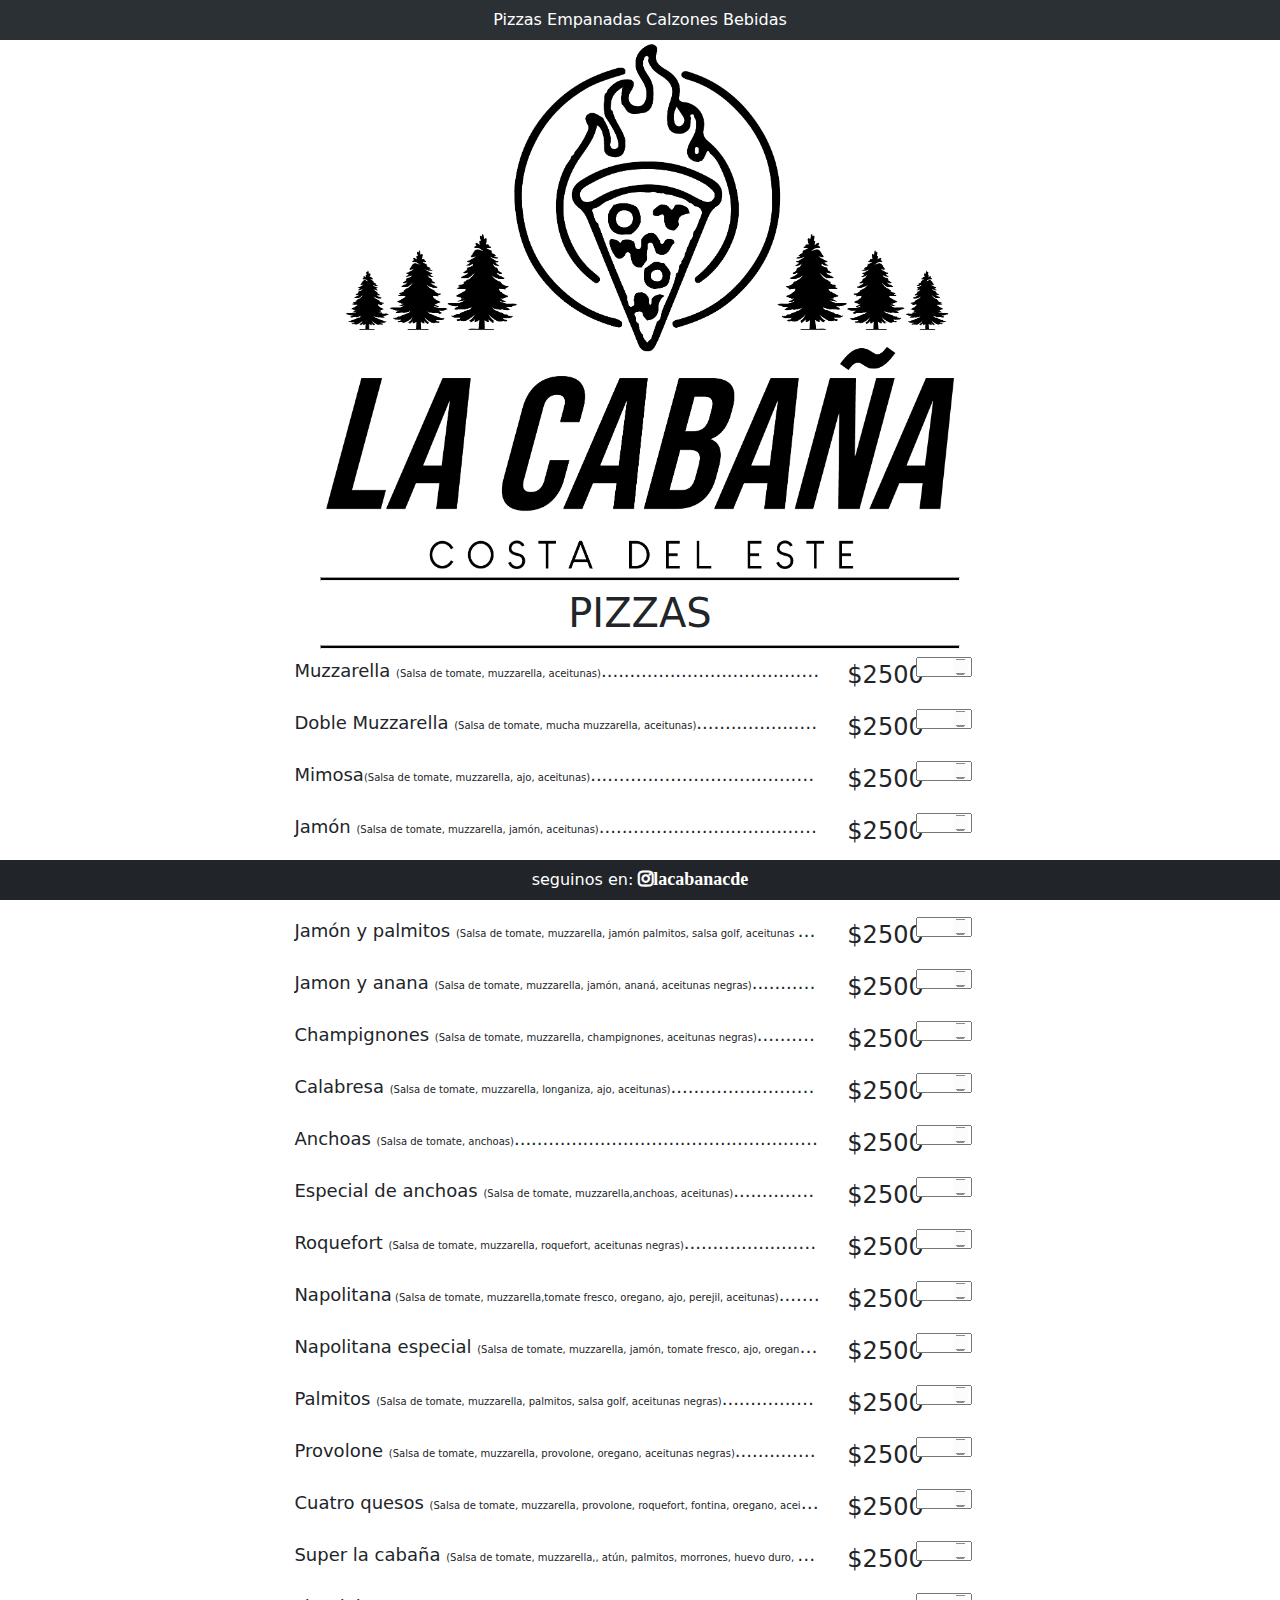
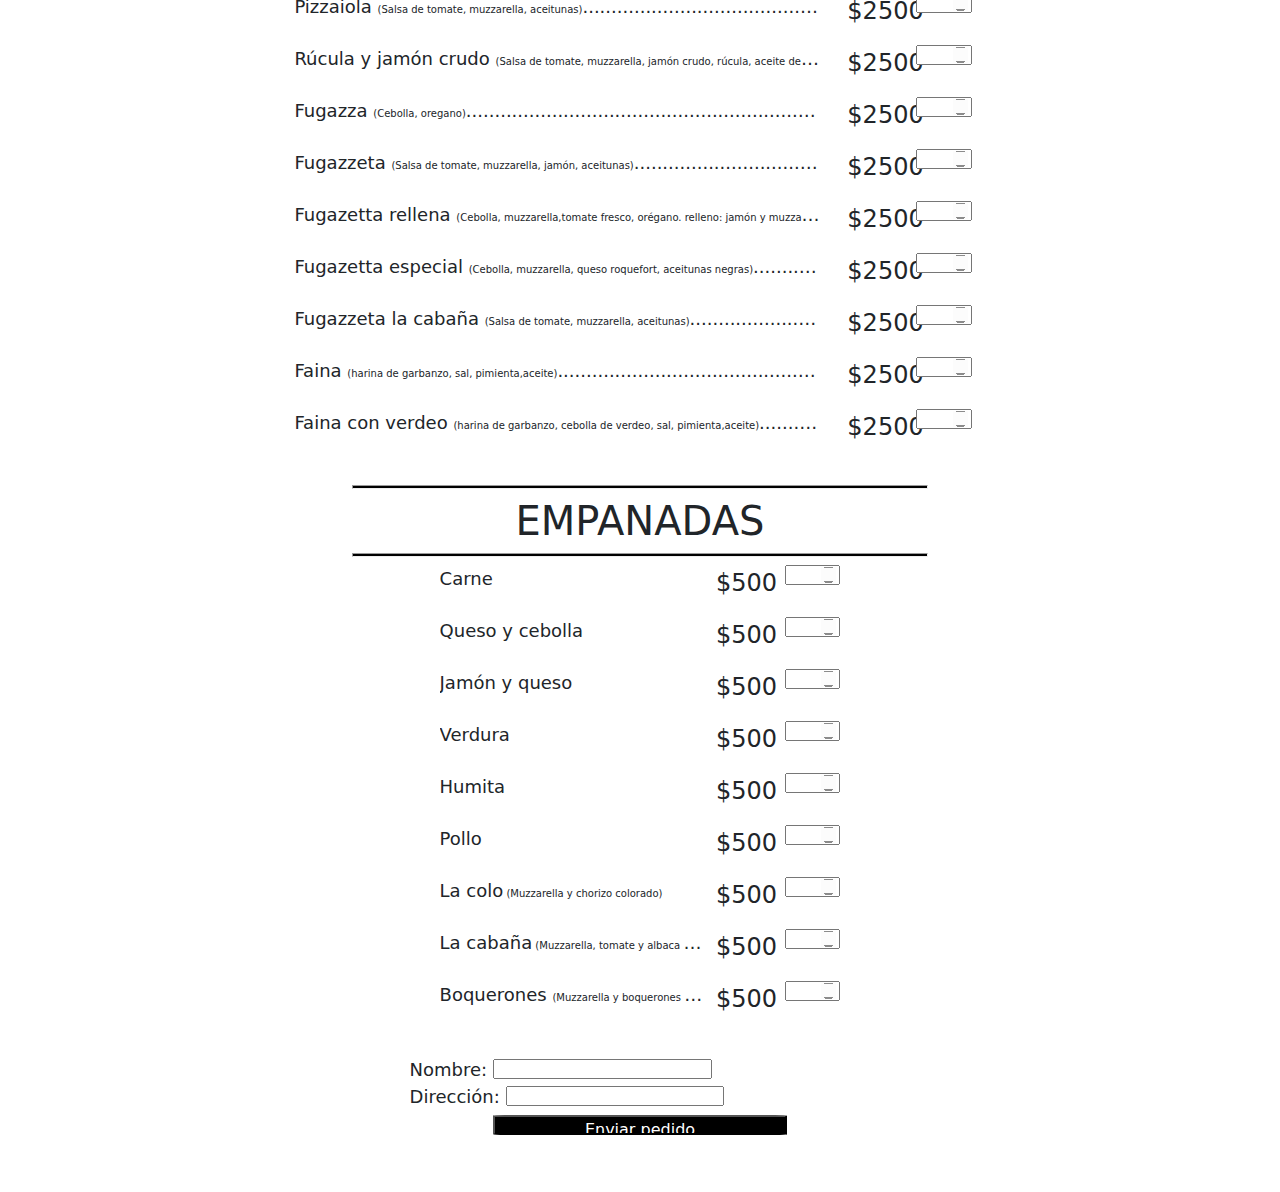
==== index.html @ bbcb0407 "Rename index2.html to index.html" ====
<!DOCTYPE html>
<html>

<head>
    <meta charset="UTF-8">
    <meta http-equiv="X-UA-Compatible" content="IE=edge">
    <meta name="viewport" content="width=device-width, initial-scale=1.0">
    <link rel="stylesheet" href="style.css">
    <link rel="stylesheet" href="bootstrap.css">
    <link rel="stylesheet" href="https://cdnjs.cloudflare.com/ajax/libs/font-awesome/4.7.0/css/font-awesome.min.css" />
    <title>Pizzería</title>

</head>

<body>
    <nav class="navbar bg-dark fixed-top bg-body-tertiary" data-bs-theme="dark">
        <ul id="navegador">
            <li id="nav"><a href="#pizzas">Pizzas</a></li>
            <li id="nav"><a href="#empanadas">Empanadas</a></li>
            <li id="nav"><a href="#calzones">Calzones</a></li>
            <li id="nav"><a href="#bebidas">Bebidas</a></li>
        </ul>
    </nav>
    <header>
        <div id="logoArriba"> <img id="logo" src="logoCabaña.png"></div>
    </header>
    <div>
        <header id="pizzas">
            <hr>
            <h1>PIZZAS</h1>
            <hr>
        </header>
    </div>
    </div>
    <div id="wrapper">
        <form>
            <div id="pizza">


                      <label id="gusto" for="cantidad-pizza Muzzarella">Muzzarella <span id="coment">
                (Salsa de tomate, muzzarella,
                    aceitunas)</span>..............................................................................................................................................................................................</label>
            <p>$2500</p>
            <input type="number" pattern="\d*" id="cantidad-pizza Muzzarella" name="cantidad"
                data-producto="Pizza Muzzarella" min="1" value="">


            <!-- <input type="checkbox" id="checkbox1" name="producto" value="pizza Doble muzzarella"> -->
            <label id="gusto" for="cantidad-pizza Doble muzzarella">Doble Muzzarella <span id="coment"> (Salsa de tomate, mucha
                    muzzarella, aceitunas)</span>..............................................................................................................................................................................................</label>
            <p>$2500</p>
            <input type="number" pattern="\d*" id="cantidad-pizza Doble muzzarella" name="cantidad"
                data-producto="pizza Doble muzzarella" min="1" value="">


            <!-- <input type="checkbox" id="checkbox1" name="producto" value="pizza Mimosa"> -->
            <label id="gusto" for="cantidad-pizza Mimosa">Mimosa<span id="coment">(Salsa de tomate, muzzarella, ajo,
                    aceitunas)</span>..............................................................................................................................................................................................</label>
            <p>$2500</p>
            <input type="number" pattern="\d*" id="cantidad-pizza Mimosa" name="cantidad" data-producto="pizza Mimosa"
                min="1" value="">


            <!-- <input type="checkbox" id="checkbox1" name="producto" value="pizza Jamón"> -->
            <label id="gusto" for="cantidad-pizza Jamón">Jamón <span id="coment"> (Salsa de tomate, muzzarella, jamón,
                    aceitunas)</span>..............................................................................................................................................................................................</label>
            <p>$2500</p>
            <input type="number" pattern="\d*" id="cantidad-pizza Jamón" name="cantidad" data-producto="pizza Jamón"
                min="1" value="">


            <!-- <input type="checkbox" id="checkbox1" name="producto" value="pizza Jamon y morron"> -->
            <label id="gusto" for="cantidad-pizza Jamon y morron">Jamón y morrones <span id="coment"> (Salsa de tomate, muzzarella,
                    jamón, morrones aceitunas)</span>..............................................................................................................................................................................................</label>
            <p>$2500</p>
            <input type="number" pattern="\d*" id="cantidad-pizza Jamon y morron" name="cantidad"
                data-producto="pizza Jamon y morron" min="1" value="">


            <!-- <input type="checkbox" id="checkbox1" name="producto" value="pizza Jamón y palmitos"> -->
            <label id="gusto" for="cantidad-pizza Jamón y palmitos">Jamón y palmitos <span id="coment"> (Salsa de tomate,
                    muzzarella, jamón palmitos, salsa golf, aceitunas negras)</span>..............................................................................................................................................................................................</label>
            <p>$2500</p>
            <input type="number" pattern="\d*" id="cantidad-pizza Jamón y palmitos" name="cantidad"
                data-producto="pizza Jamón y palmitos" min="1" value="">


            <!-- <input type="checkbox" id=checkbox1" name="producto" value="pizza Jamon y anana"> -->
            <label id="gusto" for="cantidad-pizza Jamon y anana">Jamon y anana <span id="coment"> (Salsa de tomate, muzzarella,
                    jamón, ananá, aceitunas negras)</span>..............................................................................................................................................................................................</label>
            <p>$2500</p>
            <input type="number" pattern="\d*" id="cantidad-pizza Jamon y anana" name="cantidad"
                data-producto="pizza Jamon y anana" min="1" value="">


            <!-- <input type="checkbox" id="checkbox1" name="producto" value="pizza Champignones"> -->
            <label id="gusto" for="cantidad-pizza Champignones">Champignones <span id="coment"> (Salsa de tomate, muzzarella,
                    champignones, aceitunas negras)</span>..............................................................................................................................................................................................</label>
            <p>$2500</p>
            <input type="number" pattern="\d*" id="cantidad-pizza Champignones" name="cantidad"
                data-producto="pizza Champignones" min="1" value="">


            <!-- <input type="checkbox" id="checkbox1" name="producto" value="pizza Calabresa"> -->
            <label id="gusto" for="cantidad-pizza Calabresa">Calabresa <span id="coment"> (Salsa de tomate, muzzarella, longaniza,
                    ajo, aceitunas)</span>..............................................................................................................................................................................................</label>
            <p>$2500</p>
            <input type="number" pattern="\d*" id="cantidad-pizza Calabresa" name="cantidad"
                data-producto="pizza Calabresa" min="1" value="">


            <!-- <input type="checkbox" id="checkbox1" name="producto" value="pizza Anchoas"> -->
            <label id="gusto" for="cantidad-pizza Anchoas">Anchoas <span id="coment"> (Salsa de tomate, anchoas)</span>..............................................................................................................................................................................................</label>
            <p>$2500</p>
            <input type="number" pattern="\d*" id="cantidad-pizza Anchoas" name="cantidad" data-producto="pizza Anchoas"
                min="1" value="">


            <!-- <input type="checkbox" id="checkbox1" name="producto" value="pizza Especial anchoas"> -->
            <label id="gusto" for="cantidad-pizza Especial anchoas">Especial de anchoas <span id="coment"> (Salsa de tomate,
                    muzzarella,anchoas, aceitunas)</span>..............................................................................................................................................................................................</label>
            <p>$2500</p>
            <input type="number" pattern="\d*" id="cantidad-pizza Especial anchoas" name="cantidad"
                data-producto="pizza Especial anchoas" min="1" value="">


            <!-- <input type="checkbox" id="checkbox1" name="producto" value="pizza Roquefort"> -->
            <label id="gusto" for="cantidad-pizza Roquefort">Roquefort <span id="coment"> (Salsa de tomate, muzzarella, roquefort,
                    aceitunas negras)</span>..............................................................................................................................................................................................</label>
            <p>$2500</p>
            <input type="number" pattern="\d*" id="cantidad-pizza Roquefort" name="cantidad"
                data-producto="pizza Roquefort" min="1" value="">


            <!-- <input type="checkbox" id="checkbox1" name="producto" value="pizza Napolitana"> -->
            <label id="gusto" for="cantidad-pizza Napolitana">Napolitana<span id="coment"> (Salsa de tomate, muzzarella,tomate
                    fresco, oregano, ajo, perejil, aceitunas)</span>..............................................................................................................................................................................................</label>
            <p>$2500</p>
            <input type="number" pattern="\d*" id="cantidad-pizza Napolitana" name="cantidad"
                data-producto="pizza Napolitana" min="1" value="">


            <!-- <input type="checkbox" id="checkbox1" name="producto" value="pizza Napolitana especial"> -->
            <label id="gusto" for="cantidad-pizza Napolitana especial">Napolitana especial <span id="coment"> (Salsa de tomate,
                    muzzarella, jamón, tomate fresco, ajo, oregano, perejil, aceitunas)</span>..............................................................................................................................................................................................</label>
            <p>$2500</p>
            <input type="number" pattern="\d*" id="cantidad-pizza Napolitana especial" name="cantidad"
                data-producto="pizza Napolitana especial" min="1" value="">


            <!-- <input type="checkbox" id="checkbox1" name="producto" value="pizza Palmitos"> -->
            <label id="gusto" for="cantidad-pizza Palmitos">Palmitos <span id="coment"> (Salsa de tomate, muzzarella, palmitos,
                    salsa golf, aceitunas negras)</span>..............................................................................................................................................................................................</label>
            <p>$2500</p>
            <input type="number" pattern="\d*" id="cantidad-pizza Palmitos" name="cantidad"
                data-producto="pizza Palmitos" min="1" value="">


            <!-- <input type="checkbox" id="checkbox1" name="producto" value="pizza Provolone"> -->
            <label id="gusto" for="cantidad-pizza Provolone">Provolone <span id="coment"> (Salsa de tomate, muzzarella, provolone,
                    oregano, aceitunas negras)</span>..............................................................................................................................................................................................</label>
            <p>$2500</p>
            <input type="number" pattern="\d*" id="cantidad-pizza Provolone" name="cantidad"
                data-producto="pizza Provolone" min="1" value="">


            <!-- <input type="checkbox" id="checkbox1" name="producto" value="pizza Cuatro quesos"> -->
            <label id="gusto" for="cantidad-pizza Cuatro quesos">Cuatro quesos <span id="coment"> (Salsa de tomate, muzzarella,
                    provolone, roquefort, fontina, oregano, aceitunas negras y
                    verdes)</span>..............................................................................................................................................................................................</label>
            <p>$2500</p>
            <input type="number" pattern="\d*" id="cantidad-pizza Cuatro quesos" name="cantidad"
                data-producto="pizza Cuatro quesos" min="1" value="">


            <!-- <input type="checkbox" id="checkbox1" name="producto" value="pizza Super la cabaña"> -->
            <label id="gusto" for="cantidad-pizza Super la cabaña">Super la cabaña <span id="coment"> (Salsa de tomate,
                    muzzarella,, atún, palmitos, morrones, huevo duro, aceitunas negras y
                    verdes)</span>..............................................................................................................................................................................................</label>
            <p>$2500</p>
            <input type="number" pattern="\d*" id="cantidad-pizza Super la cabaña" name="cantidad"
                data-producto="pizza Super la cabaña" min="1" value="">


            <!-- <input type="checkbox" id="checkbox1" name="producto" value="pizza Pizzaiola"> -->
            <label id="gusto" for="cantidad-pizza Pizzaiola">Pizzaiola <span id="coment"> (Salsa de tomate, muzzarella,
                    aceitunas)</span>..............................................................................................................................................................................................</label>
            <p>$2500</p>
            <input type="number" pattern="\d*" id="cantidad-pizza Pizzaiola" name="cantidad"
                data-producto="pizza Pizzaiola" min="1" value="">


            <!-- <input type="checkbox" id="checkbox1" name="producto" value="pizza Rúcula y jamón crudo"> -->
            <label id="gusto" for="pizza Rúcula y jamón crudo">Rúcula y jamón crudo <span id="coment"> (Salsa de tomate,
                    muzzarella, jamón crudo, rúcula, aceite de oliva, pimienta negra,
                    aceitunas)</span>..............................................................................................................................................................................................</label>
            <p>$2500</p>
            <input type="number" pattern="\d*" id="cantidad-pizza Rúcula y jamón crudo" name="cantidad"
                data-producto="pizza Rúcula y jamón crudo" min="1" value="">


            <!-- <input type="checkbox" id="checkbox1" name="producto" value="pizza Fugazza"> -->
            <label id="gusto" for="cantidad-Fugazza">Fugazza <span id="coment"> (Cebolla, oregano)</span>..............................................................................................................................................................................................</label>
            <p>$2500</p>
            <input type="number" pattern="\d*" id="cantidad-Fugazza" name="cantidad" data-producto="Fugazza" min="1"
                value="">


            <!-- <input type="checkbox" id="checkbox1" name="producto" value="pizza Fugazzeta"> -->
            <label id="gusto" for="cantidad-Fugazzeta">Fugazzeta <span id="coment"> (Salsa de tomate, muzzarella, jamón,
                    aceitunas)</span>..............................................................................................................................................................................................</label>
            <p>$2500</p>
            <input type="number" pattern="\d*" id="cantidad-Fugazzeta" name="cantidad" data-producto="Fugazzeta" min="1"
                value="">


            <!-- <input type="checkbox" id="checkbox1" name="producto" value="pizza Fugazetta rellena"> -->
            <label id="gusto" for="cantidad-Fugazetta rellena">Fugazetta rellena <span id="coment"> (Cebolla, muzzarella,tomate
                    fresco, orégano. relleno: jamón y muzzarella)</span>..............................................................................................................................................................................................</label>
            <p>$2500</p>
            <input type="number" pattern="\d*" id="cantidad-Fugazetta rellena" name="cantidad"
                data-producto="Fugazetta rellena" min="1" value="">


            <!-- <input type="checkbox" id="checkbox1" name="producto" value="pizza Fugazetta especial"> -->
            <label id="gusto" for="cantidad-Fugazetta especial">Fugazetta especial <span id="coment"> (Cebolla, muzzarella, queso
                    roquefort, aceitunas negras)</span>..............................................................................................................................................................................................</label>
            <p>$2500</p>
            <input type="number" pattern="\d*" id="cantidad-Fugazetta especial" name="cantidad"
                data-producto="Fugazetta especial" min="1" value="">


            <!-- <input type="checkbox" id="checkbox1" name="producto" value="pizza Fugazzeta la cabaña"> -->
            <label id="gusto" for="cantidad-Fugazzeta la cabaña">Fugazzeta la cabaña <span id="coment"> (Salsa de tomate,
                    muzzarella, aceitunas)</span>..............................................................................................................................................................................................</label>
            <p>$2500</p>
            <input type="number" pattern="\d*" id="cantidad-Fugazzeta la cabaña" name="cantidad"
                data-producto="Fugazzeta la cabaña" min="1" value="">


            <!-- <input type="checkbox" id="checkbox1" name="producto" value="Faina"> -->
            <label id="gusto" for="cantidad-Faina">Faina <span id="coment"> (harina de garbanzo, sal,
                    pimienta,aceite)</span>..............................................................................................................................................................................................</label>
            <p>$2500</p>
            <input type="number" pattern="\d*" id="cantidad-Faina" name="cantidad" data-producto="Faina" min="1"
                value="">


            <!-- <input type="checkbox" id="checkbox1" name="producto" value="Faina con verdeo"> -->
            <label id="gusto" for="cantidad-Faina con verdeo">Faina con verdeo <span id="coment"> (harina de garbanzo, cebolla de
                    verdeo, sal, pimienta,aceite)</span>..............................................................................................................................................................................................</label>
            <p>$2500</p>
            <input type="number" pattern="\d*" id="cantidad-Faina con verdeo" name="cantidad"
                data-producto="Faina con verdeo" min="1" value="">
            </div>
            <hr>

            <div id="pizzamobile">

                <label id="gusto" for="cantidad-pizza Muzzarella">Muzzarella..............................................................................................................................................................................................</label>
      <p>$2500</p>
      <input type="number" pattern="\d*" id="cantidad-pizza Muzzarella" name="cantidad"
          data-producto="Pizza Muzzarella" min="1" value="">
          <span id="coment">
            (Salsa de tomate, muzzarella,
                aceitunas)</span>


      <!-- <input type="checkbox" id="checkbox1" name="producto" value="pizza Doble muzzarella"> -->
      <label id="gusto" for="cantidad-pizza Doble muzzarella">Doble Muzzarella ..............................................................................................................................................................................................</label>
      <p>$2500</p>
      <input type="number" pattern="\d*" id="cantidad-pizza Doble muzzarella" name="cantidad"
          data-producto="pizza Doble muzzarella" min="1" value="">
          <span id="coment" > (Salsa de tomate, mucha
            muzzarella, aceitunas)</span>
            


      <!-- <input type="checkbox" id="checkbox1" name="producto" value="pizza Mimosa"> -->
      <label id="gusto" for="cantidad-pizza Mimosa">Mimosa..............................................................................................................................................................................................</label>
      <p>$2500</p>
      <input type="number" pattern="\d*" id="cantidad-pizza Mimosa" name="cantidad" data-producto="pizza Mimosa"
          min="1" value="">
          <span id="coment">(Salsa de tomate, muzzarella, ajo,
            aceitunas)</span>


      <!-- <input type="checkbox" id="checkbox1" name="producto" value="pizza Jamón"> -->
      <label id="gusto" for="cantidad-pizza Jamón">Jamón ..............................................................................................................................................................................................</label>
      <p>$2500</p>
      <input type="number" pattern="\d*" id="cantidad-pizza Jamón" name="cantidad" data-producto="pizza Jamón"
          min="1" value="">
          <span id="coment"> (Salsa de tomate, muzzarella, jamón,
            aceitunas)</span>


      <!-- <input type="checkbox" id="checkbox1" name="producto" value="pizza Jamon y morron"> -->
      <label id="gusto" for="cantidad-pizza Jamon y morron">Jamón y morrones ..............................................................................................................................................................................................</label>
      <p>$2500</p>
      <input type="number" pattern="\d*" id="cantidad-pizza Jamon y morron" name="cantidad"
          data-producto="pizza Jamon y morron" min="1" value="">
          <span id="coment"> (Salsa de tomate, muzzarella,
            jamón, morrones aceitunas)</span>


      <!-- <input type="checkbox" id="checkbox1" name="producto" value="pizza Jamón y palmitos"> -->
      <label id="gusto" for="cantidad-pizza Jamón y palmitos">Jamón y palmitos ..............................................................................................................................................................................................</label>
      <p>$2500</p>
      <input type="number" pattern="\d*" id="cantidad-pizza Jamón y palmitos" name="cantidad"
          data-producto="pizza Jamón y palmitos" min="1" value="">
          <span id="coment"> (Salsa de tomate,
            muzzarella, jamón palmitos, salsa golf, aceitunas negras)</span>


      <!-- <input type="checkbox" id=checkbox1" name="producto" value="pizza Jamon y anana"> -->
      <label id="gusto" for="cantidad-pizza Jamon y anana">Jamon y anana ..............................................................................................................................................................................................</label>
      <p>$2500</p>
      <input type="number" pattern="\d*" id="cantidad-pizza Jamon y anana" name="cantidad"
          data-producto="pizza Jamon y anana" min="1" value="">
          <span id="coment"> (Salsa de tomate, muzzarella,
            jamón, ananá, aceitunas negras)</span>


      <!-- <input type="checkbox" id="checkbox1" name="producto" value="pizza Champignones"> -->
      <label id="gusto" for="cantidad-pizza Champignones">Champignones ..............................................................................................................................................................................................</label>
      <p>$2500</p>
      <input type="number" pattern="\d*" id="cantidad-pizza Champignones" name="cantidad"
          data-producto="pizza Champignones" min="1" value="">
          <span id="coment"> (Salsa de tomate, muzzarella,
            champignones, aceitunas negras)</span>

      <!-- <input type="checkbox" id="checkbox1" name="producto" value="pizza Calabresa"> -->
      <label id="gusto" for="cantidad-pizza Calabresa">Calabresa ..............................................................................................................................................................................................</label>
      <p>$2500</p>
      <input type="number" pattern="\d*" id="cantidad-pizza Calabresa" name="cantidad"
          data-producto="pizza Calabresa" min="1" value="">
          <span id="coment"> (Salsa de tomate, muzzarella, longaniza,
            ajo, aceitunas)</span>


      <!-- <input type="checkbox" id="checkbox1" name="producto" value="pizza Anchoas"> -->
      <label id="gusto" for="cantidad-pizza Anchoas">Anchoas ..............................................................................................................................................................................................</label>
      <p>$2500</p>
      <input type="number" pattern="\d*" id="cantidad-pizza Anchoas" name="cantidad" data-producto="pizza Anchoas"
          min="1" value="">
          <span id="coment"> (Salsa de tomate, anchoas)</span>

      <!-- <input type="checkbox" id="checkbox1" name="producto" value="pizza Especial anchoas"> -->
      <label id="gusto" for="cantidad-pizza Especial anchoas">Especial de anchoas ..............................................................................................................................................................................................</label>
      <p>$2500</p>
      <input type="number" pattern="\d*" id="cantidad-pizza Especial anchoas" name="cantidad"
          data-producto="pizza Especial anchoas" min="1" value="">
          <span id="coment"> (Salsa de tomate,
            muzzarella,anchoas, aceitunas)</span>


      <!-- <input type="checkbox" id="checkbox1" name="producto" value="pizza Roquefort"> -->
      <label id="gusto" for="cantidad-pizza Roquefort">Roquefort ..............................................................................................................................................................................................</label>
      <p>$2500</p>
      <input type="number" pattern="\d*" id="cantidad-pizza Roquefort" name="cantidad"
          data-producto="pizza Roquefort" min="1" value="">
          <span id="coment"> (Salsa de tomate, muzzarella, roquefort,
            aceitunas negras)</span>


      <!-- <input type="checkbox" id="checkbox1" name="producto" value="pizza Napolitana"> -->
      <label id="gusto" for="cantidad-pizza Napolitana">Napolitana..............................................................................................................................................................................................</label>
      <p>$2500</p>
      <input type="number" pattern="\d*" id="cantidad-pizza Napolitana" name="cantidad"
          data-producto="pizza Napolitana" min="1" value="">
          <span id="coment"> (Salsa de tomate, muzzarella,tomate
            fresco, oregano, ajo, perejil, aceitunas)</span>


      <!-- <input type="checkbox" id="checkbox1" name="producto" value="pizza Napolitana especial"> -->
      <label id="gusto" for="cantidad-pizza Napolitana especial">Napolitana especial ..............................................................................................................................................................................................</label>
      <p>$2500</p>
      <input type="number" pattern="\d*" id="cantidad-pizza Napolitana especial" name="cantidad"
          data-producto="pizza Napolitana especial" min="1" value="">
          <span id="coment"> (Salsa de tomate,
            muzzarella, jamón, tomate fresco, ajo, oregano, perejil, aceitunas)</span>


      <!-- <input type="checkbox" id="checkbox1" name="producto" value="pizza Palmitos"> -->
      <label id="gusto" for="cantidad-pizza Palmitos">Palmitos ..............................................................................................................................................................................................</label>
      <p>$2500</p>
      <input type="number" pattern="\d*" id="cantidad-pizza Palmitos" name="cantidad"
          data-producto="pizza Palmitos" min="1" value="">
          <span id="coment"> (Salsa de tomate, muzzarella, palmitos,
            salsa golf, aceitunas negras)</span>

      <!-- <input type="checkbox" id="checkbox1" name="producto" value="pizza Provolone"> -->
      <label id="gusto" for="cantidad-pizza Provolone">Provolone ..............................................................................................................................................................................................</label>
      <p>$2500</p>
      <input type="number" pattern="\d*" id="cantidad-pizza Provolone" name="cantidad"
          data-producto="pizza Provolone" min="1" value="">
          <span id="coment"> (Salsa de tomate, muzzarella, provolone,
            oregano, aceitunas negras)</span>


      <!-- <input type="checkbox" id="checkbox1" name="producto" value="pizza Cuatro quesos"> -->
      <label id="gusto" for="cantidad-pizza Cuatro quesos">Cuatro quesos ..............................................................................................................................................................................................</label>
      <p>$2500</p>
      <input type="number" pattern="\d*" id="cantidad-pizza Cuatro quesos" name="cantidad"
          data-producto="pizza Cuatro quesos" min="1" value="">
          <span id="coment"> (Salsa de tomate, muzzarella,
            provolone, roquefort, fontina, oregano, aceitunas negras y
            verdes)</span>


      <!-- <input type="checkbox" id="checkbox1" name="producto" value="pizza Super la cabaña"> -->
      <label id="gusto" for="cantidad-pizza Super la cabaña">Super la cabaña ..............................................................................................................................................................................................</label>
      <p>$2500</p>
      <input type="number" pattern="\d*" id="cantidad-pizza Super la cabaña" name="cantidad"
          data-producto="pizza Super la cabaña" min="1" value="">
          <span id="coment"> (Salsa de tomate,
            muzzarella,, atún, palmitos, morrones, huevo duro, aceitunas negras y
            verdes)</span>


      <!-- <input type="checkbox" id="checkbox1" name="producto" value="pizza Pizzaiola"> -->
      <label id="gusto" for="cantidad-pizza Pizzaiola">Pizzaiola ..............................................................................................................................................................................................</label>
      <p>$2500</p>
      <input type="number" pattern="\d*" id="cantidad-pizza Pizzaiola" name="cantidad"
          data-producto="pizza Pizzaiola" min="1" value="">
          <span id="coment"> (Salsa de tomate, muzzarella,
            aceitunas)</span>


      <!-- <input type="checkbox" id="checkbox1" name="producto" value="pizza Rúcula y jamón crudo"> -->
      <label id="gusto" for="pizza Rúcula y jamón crudo">Rúcula y jamón crudo ..............................................................................................................................................................................................</label>
      <p>$2500</p>
      <input type="number" pattern="\d*" id="cantidad-pizza Rúcula y jamón crudo" name="cantidad"
          data-producto="pizza Rúcula y jamón crudo" min="1" value="">
          <span id="coment"> (Salsa de tomate,
            muzzarella, jamón crudo, rúcula, aceite de oliva, pimienta negra,
            aceitunas)</span>


      <!-- <input type="checkbox" id="checkbox1" name="producto" value="pizza Fugazza"> -->
      <label id="gusto" for="cantidad-Fugazza">Fugazza ..............................................................................................................................................................................................</label>
      <p>$2500</p>
      <input type="number" pattern="\d*" id="cantidad-Fugazza" name="cantidad" data-producto="Fugazza" min="1"
          value="">
          <span id="coment"> (Cebolla, oregano)</span>

      <!-- <input type="checkbox" id="checkbox1" name="producto" value="pizza Fugazzeta"> -->
      <label id="gusto" for="cantidad-Fugazzeta">Fugazzeta ..............................................................................................................................................................................................</label>
      <p>$2500</p>
      <input type="number" pattern="\d*" id="cantidad-Fugazzeta" name="cantidad" data-producto="Fugazzeta" min="1"
          value="">
          <span id="coment"> (Salsa de tomate, muzzarella, jamón,
            aceitunas)</span>


      <!-- <input type="checkbox" id="checkbox1" name="producto" value="pizza Fugazetta rellena"> -->
      <label id="gusto" for="cantidad-Fugazetta rellena">Fugazetta rellena ..............................................................................................................................................................................................</label>
      <p>$2500</p>
      <input type="number" pattern="\d*" id="cantidad-Fugazetta rellena" name="cantidad"
          data-producto="Fugazetta rellena" min="1" value="">
          <span id="coment"> (Cebolla, muzzarella,tomate
            fresco, orégano. relleno: jamón y muzzarella)</span>


      <!-- <input type="checkbox" id="checkbox1" name="producto" value="pizza Fugazetta especial"> -->
      <label id="gusto" for="cantidad-Fugazetta especial">Fugazetta especial ..............................................................................................................................................................................................</label>
      <p>$2500</p>
      <input type="number" pattern="\d*" id="cantidad-Fugazetta especial" name="cantidad"
          data-producto="Fugazetta especial" min="1" value="">
          <span id="coment"> (Cebolla, muzzarella, queso
            roquefort, aceitunas negras)</span>


      <!-- <input type="checkbox" id="checkbox1" name="producto" value="pizza Fugazzeta la cabaña"> -->
      <label id="gusto" for="cantidad-Fugazzeta la cabaña">Fugazzeta la cabaña ..............................................................................................................................................................................................</label>
      <p>$2500</p>
      <input type="number" pattern="\d*" id="cantidad-Fugazzeta la cabaña" name="cantidad"
          data-producto="Fugazzeta la cabaña" min="1" value="">
          <span id="coment"> (Salsa de tomate,
            muzzarella, aceitunas)</span>

      <!-- <input type="checkbox" id="checkbox1" name="producto" value="Faina"> -->
      <label id="gusto" for="cantidad-Faina">Faina ..............................................................................................................................................................................................</label>
      <p>$2500</p>
      <input type="number" pattern="\d*" id="cantidad-Faina" name="cantidad" data-producto="Faina" min="1"
          value="">
          <span id="coment"> (harina de garbanzo, sal,
            pimienta,aceite)</span>


      <!-- <input type="checkbox" id="checkbox1" name="producto" value="Faina con verdeo"> -->
      <label id="gusto" for="cantidad-Faina con verdeo">Faina con verdeo ..............................................................................................................................................................................................</label>
      <p>$2500</p>
      <input type="number" pattern="\d*" id="cantidad-Faina con verdeo" name="cantidad"
          data-producto="Faina con verdeo" min="1" value="">
          <span id="coment"> (harina de garbanzo, cebolla de
            verdeo, sal, pimienta,aceite)</span>
            </div>

        <div class="desaparece">
            <section id="pizzas" >
                <h1>EMPANADAS</h1>
            </section>
            <hr>
        </div>
           
            <div id="empanada">
            <!-- <input type="checkbox" id="checkbox1" name="producto" value="Carne"> -->
            <label id="gusto" for="cantidad-Carne">Carne</label>
            <p>$500</p>
            <input type="number" pattern="\d*" id="cantidad-Carne" name="cantidad" data-producto="Carne" min="1"
                value="">

            <!-- <input type="checkbox" id="checkbox1" name="producto" value="Queso y cebolla"> -->
            <label id="gusto" for="cantidad-Queso y cebolla">Queso y cebolla<span></span></label>
            <p>$500</p>
            <input type="number" pattern="\d*" id="cantidad-Queso y cebolla" name="cantidad"
                data-producto="Queso y cebolla" min="1" value="">

            <!-- <input type="checkbox" id="checkbox1" name="producto" value="Jamón y queso"> -->
            <label id="gusto" for="cantidad-Jamón y queso">Jamón y queso<span></span></label>
            <p>$500</p>
            <input type="number" pattern="\d*" id="cantidad-Jamón y queso" name="cantidad" data-producto="Jamón y queso"
                min="1" value="">

            <!-- <input type="checkbox" id="checkbox1" name="producto" value="Verdura"> -->
            <label id="gusto" for="cantidad-Verdura">Verdura</label>
            <p>$500</p>
            <input type="number" pattern="\d*" id="cantidad-Verdura" name="cantidad" data-producto="Verdura" min="1"
                value="">

            <!-- <input type="checkbox" id="checkbox1" name="producto" value="Humita"> -->
            <label id="gusto" for="cantidad-Humita">Humita<span></span></label>
            <p>$500</p>
            <input type="number" pattern="\d*" id="cantidad-Humita" name="cantidad" data-producto="Humita" min="1"
                value="">

            <!-- <input type="checkbox" id="checkbox1" name="producto" value="Pollo"> -->
            <label id="gusto" for="cantidad-Pollo">Pollo</label>
            <p>$500</p>
            <input type="number" pattern="\d*" id="cantidad-Pollo" name="cantidad" data-producto="Pollo" min="1"
                value=""> 

            <!-- <input type="checkbox" id="checkbox1" name="producto" value="La colo"> -->
            <label id="gusto" for="cantidad-La colo">La colo<span id="coment"> (Muzzarella y chorizo colorado)</span></label>
                <p>$500</p>
                <input type="number" pattern="\d*" id="cantidad-La colo" name="cantidad" data-producto="La colo" min="1"
                value="">
            

            <!-- <input type="checkbox" id="checkbox1" name="producto" value="La cabaña"> -->
            <label id="gusto" for="cantidad-La cabaña">La cabaña<span id="coment"> (Muzzarella, tomate y albaca fresca)</span></label>
            <p>$500</p>
            <input type="number" pattern="\d*" id="cantidad-La cabaña" name="cantidad" data-producto="La cabaña" min="1"
                value="">
        


            <!-- <input type="checkbox" id="checkbox1" name="producto" value="Boquerones"> -->
            <label id="gusto" for="cantidad-Boquerones">Boquerones <span id="coment"> (Muzzarella y boquerones de anchoa ahumados)</span></label>
            
            <p>$500</p>
            <input type="number" pattern="\d*" id="cantidad-Boquerones" name="cantidad" data-producto="Boquerones"
                min="1" value="">
            </div>


            <div id="empanadamobile">
                <!-- <input type="checkbox" id="checkbox1" name="producto" value="Carne"> -->
                <label id="gusto" for="cantidad-Carne">Carne</label>
                <p>$500</p>
                <input type="number" pattern="\d*" id="cantidad-Carne" name="cantidad" data-producto="Carne" min="1"
                    value="">
    
                <!-- <input type="checkbox" id="checkbox1" name="producto" value="Queso y cebolla"> -->
                <label id="gusto" for="cantidad-Queso y cebolla">Queso y cebolla<span></span></label>
                <p>$500</p>
                <input type="number" pattern="\d*" id="cantidad-Queso y cebolla" name="cantidad"
                    data-producto="Queso y cebolla" min="1" value="">
    
                <!-- <input type="checkbox" id="checkbox1" name="producto" value="Jamón y queso"> -->
                <label id="gusto" for="cantidad-Jamón y queso">Jamón y queso<span></span></label>
                <p>$500</p>
                <input type="number" pattern="\d*" id="cantidad-Jamón y queso" name="cantidad" data-producto="Jamón y queso"
                    min="1" value="">
    
                <!-- <input type="checkbox" id="checkbox1" name="producto" value="Verdura"> -->
                <label id="gusto" for="cantidad-Verdura">Verdura</label>
                <p>$500</p>
                <input type="number" pattern="\d*" id="cantidad-Verdura" name="cantidad" data-producto="Verdura" min="1"
                    value="">
    
                <!-- <input type="checkbox" id="checkbox1" name="producto" value="Humita"> -->
                <label id="gusto" for="cantidad-Humita">Humita<span></span></label>
                <p>$500</p>
                <input type="number" pattern="\d*" id="cantidad-Humita" name="cantidad" data-producto="Humita" min="1"
                    value="">
    
                <!-- <input type="checkbox" id="checkbox1" name="producto" value="Pollo"> -->
                <label id="gusto" for="cantidad-Pollo">Pollo</label>
                <p>$500</p>
                <input type="number" pattern="\d*" id="cantidad-Pollo" name="cantidad" data-producto="Pollo" min="1"
                    value=""> 
    
                <!-- <input type="checkbox" id="checkbox1" name="producto" value="La colo"> -->
                <label id="gusto" for="cantidad-La colo">La colo<span id="coment"> (Muzzarella y chorizo colorado)</span></label>
                    <p>$500</p>
                    <input type="number" pattern="\d*" id="cantidad-La colo" name="cantidad" data-producto="La colo" min="1"
                    value="">
                
    
                <!-- <input type="checkbox" id="checkbox1" name="producto" value="La cabaña"> -->
                <label id="gusto" for="cantidad-La cabaña">La cabaña<span id="coment"> (Muzzarella, tomate y albaca fresca)</span></label>
                <p>$500</p>
                <input type="number" pattern="\d*" id="cantidad-La cabaña" name="cantidad" data-producto="La cabaña" min="1"
                    value="">
            
    
    
                <!-- <input type="checkbox" id="checkbox1" name="producto" value="Boquerones"> -->
                <label id="gusto" for="cantidad-Boquerones">Boquerones <span id="coment"> (Muzzarella y boquerones de anchoa ahumados)</span></label>
                
                <p>$500</p>
                <input type="number" pattern="\d*" id="cantidad-Boquerones" name="cantidad" data-producto="Boquerones"
                    min="1" value="">
                </div>





        
            <div id="datos">
            <label id="gusto" for="nombre" id="name" required>Nombre:  
            <input type="text" id="nombre" class="info" name="nombre" required></label>

            <label id="gusto" for="direccion" id="adress">Dirección:
            <input type="text" id="direccion" class="info" name="direccion" required>
            </label>
            <input type="button" value="Enviar pedido" class="distinto" onclick="enviarPedido()">
        </div>
    
    <nav id="footer" class="navbar bg-dark fixed-bottom" data-bs-theme="dark"><a
            href="https://instagram.com/lacabanacde">seguinos en: <i class="fa fa-instagram" id="fa"
                aria-hidden="true">lacabanacde</i></a></nav>


                
    </form>
    <script>
        function enviarPedido() {
            // Obtener los valores del formulario
            var nombre = document.getElementById('nombre').value;
            var direccion = document.getElementById('direccion').value;
            var productos = document.querySelectorAll('input[name="cantidad"]');
            var mensaje = "Hola, soy " + nombre + " de " + direccion + " quiero realizar un pedido:";

            // Recorrer los productos seleccionados y sus cantidades
            for (var i = 0; i < productos.length; i++) {
                var cantidad = productos[i].value;

                if (cantidad > 0) {
                    var producto = productos[i].getAttribute('data-producto');
                    mensaje += cantidad + " " + producto + ".";
                }
            }


            if (nombre === '') {
                alert("Ingrese su nombre");
                return false;
            } else {
            }
            if (direccion === '') {
                alert("Ingrese su dirección");
                return false;
            } else {
            }
            // if (cantidad <= 0) {
            //     alert("Revise su pedido, hay un producto marcado con cantidad 0");
            //     return false;
            // } else {
            // }


            // Crear el enlace de WhatsApp con el mensaje
            var enlaceWhatsApp = "https://wa.me/542257667020?text=" + encodeURIComponent(mensaje);

            // Redirigir a la página de WhatsApp
            window.location.href = enlaceWhatsApp;
        }
    </script>
</body>

</html>
---- style.css ----
#direccion {
   margin-bottom: 2%;
 }

 .info {
   width: 80%;
 }

 #salto {
   padding-top: 1%;
   padding-left: 60%;
 }

 #empanada {
   display: grid;
   grid-template-columns: repeat(1, 40% 10% 8%);
   /* justify-items: center; */
   max-width: 60%;
   margin-left: auto;
   margin-right: auto;
   /* text-align: center; */
   margin-bottom: 2%;
   font-size: x-large;
   justify-content: center;
 }


 #empanadamobile{
  display: none !important;
   visibility: hidden;
 }

 .distinto {
   width: 40%;

   margin-left: auto;
   margin-right: auto;
 }

 input[type=number]::-webkit-inner-spin-button {
   opacity: 1
 }

 label {
   text-align: left;
   max-width: 95%;
 }

 /* p {
   max-height: 2%;
 } */

 #pizzamobile {
   display: none !important;
   visibility: hidden;
 }


 input[type='button'] {
   background-color: black;
   color: white;
   border-radius: 4%;
   /* text-align:right; */
 }

 #logoArriba,
 img {
   width: 70%;
   margin-left: 15%;
   margin-right: 15%;
   object-fit: cover;
   padding-top: 2%;
 }

 #wrapper {
   display: grid;
   background-repeat: no-repeat;
   align-items: center;
   margin-left: 5%;
   margin-right: 5%;
   justify-items: stretch;
 }

 td {
   height: 20px;
 }

 h1 {
   text-align: center;
 }

 #pieDePagina {
   text-align: center;
   font-weight: bold;
   border: solid 2px;
   margin-left: 5%;
   margin-right: 5%;
   margin-top: 2%;
   width: 90%;
 }

 a {
   color: white !important;
   text-decoration: none !important;
 }

 #fa {
   font-size: large;
   font-weight: bold;
   text-decoration: none;
   color: white;
 }

 #coment {
   font-size: x-small;
 }

 #gusto {
   white-space: nowrap;
   overflow: hidden;
   text-overflow: ellipsis;
   display: block;
 }

 #datos {
   display: grid;
   grid-template-columns: repeat(1, 40%);
   margin-left: auto;
   margin-right: auto;
   justify-content: center;
   margin-bottom: 5%;
 }

 #pizza {
   display: grid;
   grid-template-columns: repeat(1, 80% 10% 8%);
   /* justify-items: center; */
   max-width: 60%;
   margin-left: auto;
   margin-right: auto;
   /* text-align: center; */
   margin-bottom: 2%;
   font-size: x-large;
 }

 tbody {
   vertical-align: top;
 }

 #navegador,
 #nav,
 .navbar {
   color: white;
   text-align: center;
   list-style-type: none;
   margin: 0;
   padding: 0;
   display: inline;
   justify-content: space-around !important;
 }

 #footer {
   justify-content: center !important;
 }

 ol {
   padding-top: 2%;
   padding-bottom: 10%
 }

 ;



 #coment {
   font-size: x-small;
   color: grey;
   
 }


 hr {
   width: 50%;
   background-color: black;
   height: 4px;

 }

 @media only screen and (max-width: 600px) {
   .navbar {
     max-width: 80%;
     margin-left: 10%;
     margin-right: 10%;
   }
   .desparece{
    display: none !important;
     visibility: hidden!important;
   }

   body {
     width: 100%;
     /* zoom: 80%; */
   }

   #logoArriba {
     padding-top: 10%;
   }

   #logoArriba,
   img {
     width: 50%;
     margin-left: 25%;
     margin-right: 25%;
     object-fit: cover;
     padding-top: 8%;
   }

   #pieDePagina {
     width: 80%;
     text-align: center;
     margin-left: 10%;
     margin-right: 10%;
   }

   #empanada {
     display: none !important;
     visibility: hidden;
   }

   #pizza {
     display: none !important;
     visibility: hidden;
     display: grid;
     grid-template-columns: repeat(1, 85% 5% 10%);
     /* justify-items: center; */
     max-width: 98%;
     margin-left: auto;
     margin-right: auto;
     /* text-align: center; */
     margin-bottom: 2%;
     font-size: x-large;
   }

   #pizzamobile {
     display: grid !important;
     visibility: visible;
     grid-template-columns: repeat(1, 65% 20% 10%);
     /* justify-items: center; */
     width: 390px;
     height:840px;
    /* text-align: center; */
     /* margin-bottom: 2%; */
     font-size: x-large;
     align-items: start;
     line-height: 22px;
   }
  #coment{
    grid-column-end: span 3;
    margin-bottom: 1%;
  }
  
  }

 input {
   /* width: 10%; */
   /* height: 6%; */
   max-height: 20px;
 }

 /* input[type="checkbox"]{
    width: 14%;
    height: 14%;
  } */
 .distinto {
   width: 64%;
 }

 label {
   font-size: large;
 }

 .info {
   width: 50%;
   /* max-height: 10%; */
 }
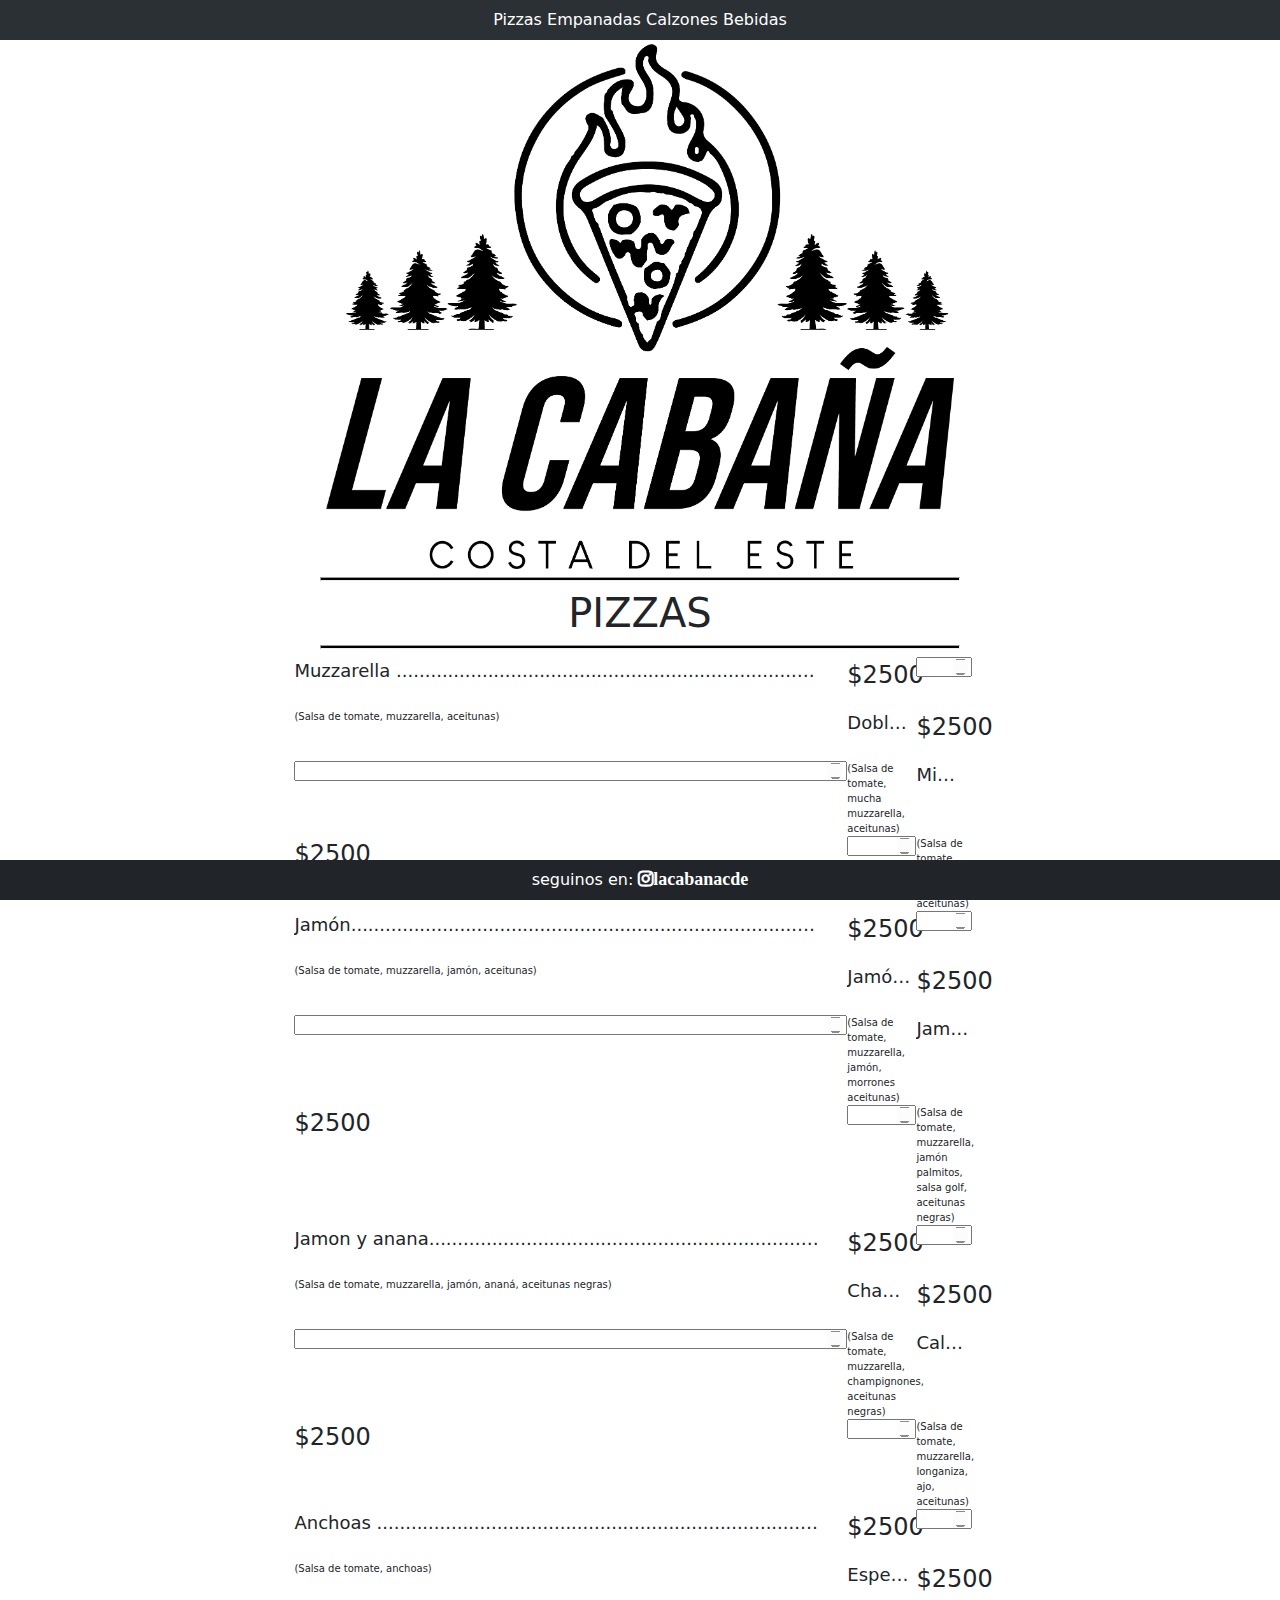
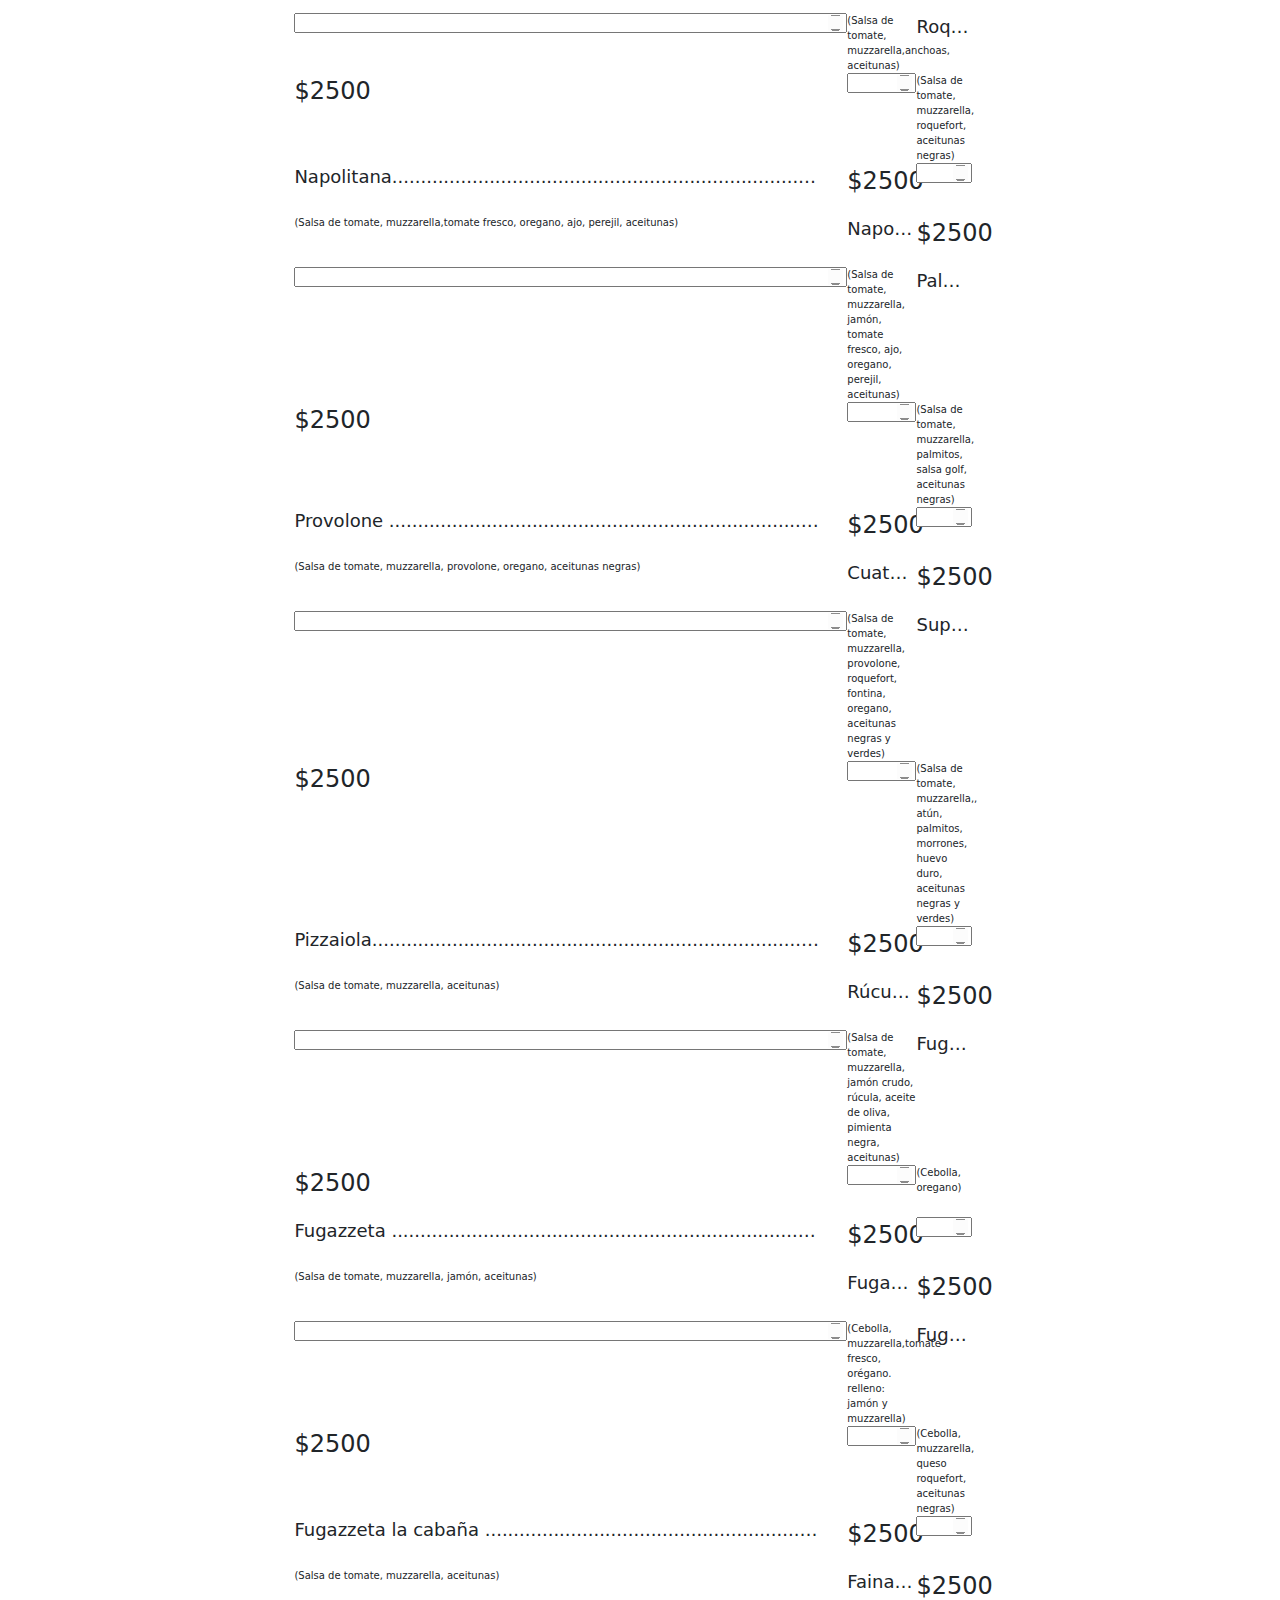
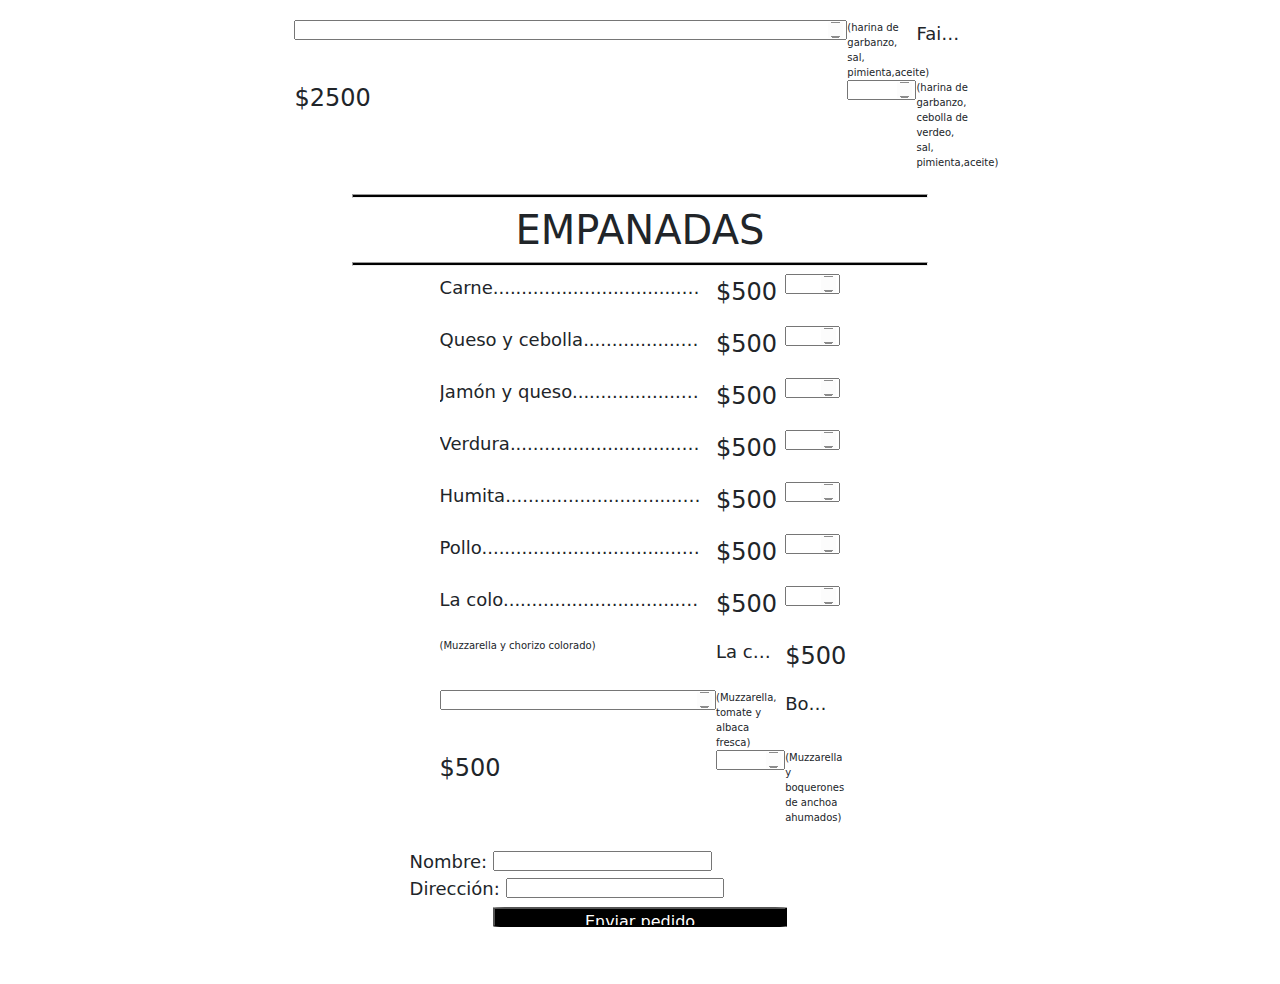
==== commit c05f49fb: "Update index.html" ====
--- a/index.html
+++ b/index.html
@@ -37,598 +37,292 @@
             <div id="pizza">
 
 
-                      <label id="gusto" for="cantidad-pizza Muzzarella">Muzzarella <span id="coment">
-                (Salsa de tomate, muzzarella,
-                    aceitunas)</span>..............................................................................................................................................................................................</label>
+                      <label id="gusto" for="cantidad-pizza Muzzarella">Muzzarella ..............................................................................................................................................................................................</label>
             <p>$2500</p>
             <input type="number" pattern="\d*" id="cantidad-pizza Muzzarella" name="cantidad"
                 data-producto="Pizza Muzzarella" min="1" value="">
+                <span id="coment">
+                    (Salsa de tomate, muzzarella,
+                        aceitunas)</span>
 
 
             <!-- <input type="checkbox" id="checkbox1" name="producto" value="pizza Doble muzzarella"> -->
-            <label id="gusto" for="cantidad-pizza Doble muzzarella">Doble Muzzarella <span id="coment"> (Salsa de tomate, mucha
-                    muzzarella, aceitunas)</span>..............................................................................................................................................................................................</label>
+            <label id="gusto" for="cantidad-pizza Doble muzzarella">Doble Muzzarella ..............................................................................................................................................................................................</label>
             <p>$2500</p>
             <input type="number" pattern="\d*" id="cantidad-pizza Doble muzzarella" name="cantidad"
                 data-producto="pizza Doble muzzarella" min="1" value="">
-
+                <span id="coment"> (Salsa de tomate, mucha
+                    muzzarella, aceitunas)</span>
 
             <!-- <input type="checkbox" id="checkbox1" name="producto" value="pizza Mimosa"> -->
-            <label id="gusto" for="cantidad-pizza Mimosa">Mimosa<span id="coment">(Salsa de tomate, muzzarella, ajo,
-                    aceitunas)</span>..............................................................................................................................................................................................</label>
+            <label id="gusto" for="cantidad-pizza Mimosa">Mimosa..............................................................................................................................................................................................</label>
             <p>$2500</p>
             <input type="number" pattern="\d*" id="cantidad-pizza Mimosa" name="cantidad" data-producto="pizza Mimosa"
                 min="1" value="">
+                <span id="coment">(Salsa de tomate, muzzarella, ajo,
+                    aceitunas)</span>
 
 
             <!-- <input type="checkbox" id="checkbox1" name="producto" value="pizza Jamón"> -->
-            <label id="gusto" for="cantidad-pizza Jamón">Jamón <span id="coment"> (Salsa de tomate, muzzarella, jamón,
-                    aceitunas)</span>..............................................................................................................................................................................................</label>
+            <label id="gusto" for="cantidad-pizza Jamón">Jamón..............................................................................................................................................................................................</label>
             <p>$2500</p>
             <input type="number" pattern="\d*" id="cantidad-pizza Jamón" name="cantidad" data-producto="pizza Jamón"
                 min="1" value="">
-
+                <span id="coment"> (Salsa de tomate, muzzarella, jamón,
+                    aceitunas)</span>
 
             <!-- <input type="checkbox" id="checkbox1" name="producto" value="pizza Jamon y morron"> -->
-            <label id="gusto" for="cantidad-pizza Jamon y morron">Jamón y morrones <span id="coment"> (Salsa de tomate, muzzarella,
-                    jamón, morrones aceitunas)</span>..............................................................................................................................................................................................</label>
+            <label id="gusto" for="cantidad-pizza Jamon y morron">Jamón y morrones..............................................................................................................................................................................................</label>
             <p>$2500</p>
             <input type="number" pattern="\d*" id="cantidad-pizza Jamon y morron" name="cantidad"
                 data-producto="pizza Jamon y morron" min="1" value="">
+                <span id="coment"> (Salsa de tomate, muzzarella,
+                    jamón, morrones aceitunas)</span>
 
 
             <!-- <input type="checkbox" id="checkbox1" name="producto" value="pizza Jamón y palmitos"> -->
-            <label id="gusto" for="cantidad-pizza Jamón y palmitos">Jamón y palmitos <span id="coment"> (Salsa de tomate,
-                    muzzarella, jamón palmitos, salsa golf, aceitunas negras)</span>..............................................................................................................................................................................................</label>
+            <label id="gusto" for="cantidad-pizza Jamón y palmitos">Jamón y palmitos..............................................................................................................................................................................................</label>
             <p>$2500</p>
             <input type="number" pattern="\d*" id="cantidad-pizza Jamón y palmitos" name="cantidad"
                 data-producto="pizza Jamón y palmitos" min="1" value="">
+                <span id="coment"> (Salsa de tomate,
+                    muzzarella, jamón palmitos, salsa golf, aceitunas negras)</span>
 
 
             <!-- <input type="checkbox" id=checkbox1" name="producto" value="pizza Jamon y anana"> -->
-            <label id="gusto" for="cantidad-pizza Jamon y anana">Jamon y anana <span id="coment"> (Salsa de tomate, muzzarella,
-                    jamón, ananá, aceitunas negras)</span>..............................................................................................................................................................................................</label>
+            <label id="gusto" for="cantidad-pizza Jamon y anana">Jamon y anana..............................................................................................................................................................................................</label>
             <p>$2500</p>
             <input type="number" pattern="\d*" id="cantidad-pizza Jamon y anana" name="cantidad"
                 data-producto="pizza Jamon y anana" min="1" value="">
-
+                <span id="coment"> (Salsa de tomate, muzzarella,
+                    jamón, ananá, aceitunas negras)</span>
 
             <!-- <input type="checkbox" id="checkbox1" name="producto" value="pizza Champignones"> -->
-            <label id="gusto" for="cantidad-pizza Champignones">Champignones <span id="coment"> (Salsa de tomate, muzzarella,
-                    champignones, aceitunas negras)</span>..............................................................................................................................................................................................</label>
+            <label id="gusto" for="cantidad-pizza Champignones">Champignones ..............................................................................................................................................................................................</label>
             <p>$2500</p>
             <input type="number" pattern="\d*" id="cantidad-pizza Champignones" name="cantidad"
                 data-producto="pizza Champignones" min="1" value="">
-
+                <span id="coment"> (Salsa de tomate, muzzarella,
+                    champignones, aceitunas negras)</span>
 
             <!-- <input type="checkbox" id="checkbox1" name="producto" value="pizza Calabresa"> -->
-            <label id="gusto" for="cantidad-pizza Calabresa">Calabresa <span id="coment"> (Salsa de tomate, muzzarella, longaniza,
-                    ajo, aceitunas)</span>..............................................................................................................................................................................................</label>
+            <label id="gusto" for="cantidad-pizza Calabresa">Calabresa ..............................................................................................................................................................................................</label>
             <p>$2500</p>
             <input type="number" pattern="\d*" id="cantidad-pizza Calabresa" name="cantidad"
                 data-producto="pizza Calabresa" min="1" value="">
-
+                <span id="coment"> (Salsa de tomate, muzzarella, longaniza,
+                    ajo, aceitunas)</span>
 
             <!-- <input type="checkbox" id="checkbox1" name="producto" value="pizza Anchoas"> -->
-            <label id="gusto" for="cantidad-pizza Anchoas">Anchoas <span id="coment"> (Salsa de tomate, anchoas)</span>..............................................................................................................................................................................................</label>
+            <label id="gusto" for="cantidad-pizza Anchoas">Anchoas ..............................................................................................................................................................................................</label>
             <p>$2500</p>
             <input type="number" pattern="\d*" id="cantidad-pizza Anchoas" name="cantidad" data-producto="pizza Anchoas"
                 min="1" value="">
-
+                <span id="coment"> (Salsa de tomate, anchoas)</span>
 
             <!-- <input type="checkbox" id="checkbox1" name="producto" value="pizza Especial anchoas"> -->
-            <label id="gusto" for="cantidad-pizza Especial anchoas">Especial de anchoas <span id="coment"> (Salsa de tomate,
-                    muzzarella,anchoas, aceitunas)</span>..............................................................................................................................................................................................</label>
+            <label id="gusto" for="cantidad-pizza Especial anchoas">Especial de anchoas..............................................................................................................................................................................................</label>
             <p>$2500</p>
             <input type="number" pattern="\d*" id="cantidad-pizza Especial anchoas" name="cantidad"
                 data-producto="pizza Especial anchoas" min="1" value="">
-
+                <span id="coment"> (Salsa de tomate,
+                    muzzarella,anchoas, aceitunas)</span>
 
             <!-- <input type="checkbox" id="checkbox1" name="producto" value="pizza Roquefort"> -->
-            <label id="gusto" for="cantidad-pizza Roquefort">Roquefort <span id="coment"> (Salsa de tomate, muzzarella, roquefort,
-                    aceitunas negras)</span>..............................................................................................................................................................................................</label>
+            <label id="gusto" for="cantidad-pizza Roquefort">Roquefort ..............................................................................................................................................................................................</label>
             <p>$2500</p>
             <input type="number" pattern="\d*" id="cantidad-pizza Roquefort" name="cantidad"
                 data-producto="pizza Roquefort" min="1" value="">
-
+                <span id="coment"> (Salsa de tomate, muzzarella, roquefort,
+                    aceitunas negras)</span>
 
             <!-- <input type="checkbox" id="checkbox1" name="producto" value="pizza Napolitana"> -->
-            <label id="gusto" for="cantidad-pizza Napolitana">Napolitana<span id="coment"> (Salsa de tomate, muzzarella,tomate
-                    fresco, oregano, ajo, perejil, aceitunas)</span>..............................................................................................................................................................................................</label>
+            <label id="gusto" for="cantidad-pizza Napolitana">Napolitana..............................................................................................................................................................................................</label>
             <p>$2500</p>
             <input type="number" pattern="\d*" id="cantidad-pizza Napolitana" name="cantidad"
                 data-producto="pizza Napolitana" min="1" value="">
-
+                <span id="coment"> (Salsa de tomate, muzzarella,tomate
+                    fresco, oregano, ajo, perejil, aceitunas)</span>
 
             <!-- <input type="checkbox" id="checkbox1" name="producto" value="pizza Napolitana especial"> -->
-            <label id="gusto" for="cantidad-pizza Napolitana especial">Napolitana especial <span id="coment"> (Salsa de tomate,
-                    muzzarella, jamón, tomate fresco, ajo, oregano, perejil, aceitunas)</span>..............................................................................................................................................................................................</label>
+            <label id="gusto" for="cantidad-pizza Napolitana especial">Napolitana especial ..............................................................................................................................................................................................</label>
             <p>$2500</p>
             <input type="number" pattern="\d*" id="cantidad-pizza Napolitana especial" name="cantidad"
                 data-producto="pizza Napolitana especial" min="1" value="">
-
+                <span id="coment"> (Salsa de tomate,
+                    muzzarella, jamón, tomate fresco, ajo, oregano, perejil, aceitunas)</span>
 
             <!-- <input type="checkbox" id="checkbox1" name="producto" value="pizza Palmitos"> -->
-            <label id="gusto" for="cantidad-pizza Palmitos">Palmitos <span id="coment"> (Salsa de tomate, muzzarella, palmitos,
-                    salsa golf, aceitunas negras)</span>..............................................................................................................................................................................................</label>
+            <label id="gusto" for="cantidad-pizza Palmitos">Palmitos ..............................................................................................................................................................................................</label>
             <p>$2500</p>
             <input type="number" pattern="\d*" id="cantidad-pizza Palmitos" name="cantidad"
                 data-producto="pizza Palmitos" min="1" value="">
-
+                <span id="coment">(Salsa de tomate, muzzarella, palmitos,
+                salsa golf, aceitunas negras)</span>
 
             <!-- <input type="checkbox" id="checkbox1" name="producto" value="pizza Provolone"> -->
-            <label id="gusto" for="cantidad-pizza Provolone">Provolone <span id="coment"> (Salsa de tomate, muzzarella, provolone,
-                    oregano, aceitunas negras)</span>..............................................................................................................................................................................................</label>
+            <label id="gusto" for="cantidad-pizza Provolone">Provolone ..............................................................................................................................................................................................</label>
             <p>$2500</p>
             <input type="number" pattern="\d*" id="cantidad-pizza Provolone" name="cantidad"
                 data-producto="pizza Provolone" min="1" value="">
-
+                <span id="coment"> (Salsa de tomate, muzzarella, provolone,
+                    oregano, aceitunas negras)</span>
 
             <!-- <input type="checkbox" id="checkbox1" name="producto" value="pizza Cuatro quesos"> -->
-            <label id="gusto" for="cantidad-pizza Cuatro quesos">Cuatro quesos <span id="coment"> (Salsa de tomate, muzzarella,
-                    provolone, roquefort, fontina, oregano, aceitunas negras y
-                    verdes)</span>..............................................................................................................................................................................................</label>
+            <label id="gusto" for="cantidad-pizza Cuatro quesos">Cuatro quesos ..............................................................................................................................................................................................</label>
             <p>$2500</p>
             <input type="number" pattern="\d*" id="cantidad-pizza Cuatro quesos" name="cantidad"
                 data-producto="pizza Cuatro quesos" min="1" value="">
-
+                <span id="coment"> (Salsa de tomate, muzzarella,
+                    provolone, roquefort, fontina, oregano, aceitunas negras y
+                    verdes)</span>
 
             <!-- <input type="checkbox" id="checkbox1" name="producto" value="pizza Super la cabaña"> -->
-            <label id="gusto" for="cantidad-pizza Super la cabaña">Super la cabaña <span id="coment"> (Salsa de tomate,
-                    muzzarella,, atún, palmitos, morrones, huevo duro, aceitunas negras y
-                    verdes)</span>..............................................................................................................................................................................................</label>
+            <label id="gusto" for="cantidad-pizza Super la cabaña">Super la cabaña ..............................................................................................................................................................................................</label>
             <p>$2500</p>
             <input type="number" pattern="\d*" id="cantidad-pizza Super la cabaña" name="cantidad"
                 data-producto="pizza Super la cabaña" min="1" value="">
-
+                <span id="coment"> (Salsa de tomate,
+                    muzzarella,, atún, palmitos, morrones, huevo duro, aceitunas negras y
+                    verdes)</span>
 
             <!-- <input type="checkbox" id="checkbox1" name="producto" value="pizza Pizzaiola"> -->
-            <label id="gusto" for="cantidad-pizza Pizzaiola">Pizzaiola <span id="coment"> (Salsa de tomate, muzzarella,
-                    aceitunas)</span>..............................................................................................................................................................................................</label>
+            <label id="gusto" for="cantidad-pizza Pizzaiola">Pizzaiola..............................................................................................................................................................................................</label>
             <p>$2500</p>
             <input type="number" pattern="\d*" id="cantidad-pizza Pizzaiola" name="cantidad"
                 data-producto="pizza Pizzaiola" min="1" value="">
-
+                <span id="coment"> (Salsa de tomate, muzzarella,
+                    aceitunas)</span>
 
             <!-- <input type="checkbox" id="checkbox1" name="producto" value="pizza Rúcula y jamón crudo"> -->
-            <label id="gusto" for="pizza Rúcula y jamón crudo">Rúcula y jamón crudo <span id="coment"> (Salsa de tomate,
-                    muzzarella, jamón crudo, rúcula, aceite de oliva, pimienta negra,
-                    aceitunas)</span>..............................................................................................................................................................................................</label>
+            <label id="gusto" for="pizza Rúcula y jamón crudo">Rúcula y jamón crudo ..............................................................................................................................................................................................</label>
             <p>$2500</p>
             <input type="number" pattern="\d*" id="cantidad-pizza Rúcula y jamón crudo" name="cantidad"
                 data-producto="pizza Rúcula y jamón crudo" min="1" value="">
-
+                <span id="coment"> (Salsa de tomate,
+                    muzzarella, jamón crudo, rúcula, aceite de oliva, pimienta negra,
+                    aceitunas)</span>
 
             <!-- <input type="checkbox" id="checkbox1" name="producto" value="pizza Fugazza"> -->
-            <label id="gusto" for="cantidad-Fugazza">Fugazza <span id="coment"> (Cebolla, oregano)</span>..............................................................................................................................................................................................</label>
+            <label id="gusto" for="cantidad-Fugazza">Fugazza ..............................................................................................................................................................................................</label>
             <p>$2500</p>
             <input type="number" pattern="\d*" id="cantidad-Fugazza" name="cantidad" data-producto="Fugazza" min="1"
                 value="">
-
+                <span id="coment"> (Cebolla, oregano)</span>
 
             <!-- <input type="checkbox" id="checkbox1" name="producto" value="pizza Fugazzeta"> -->
-            <label id="gusto" for="cantidad-Fugazzeta">Fugazzeta <span id="coment"> (Salsa de tomate, muzzarella, jamón,
-                    aceitunas)</span>..............................................................................................................................................................................................</label>
+            <label id="gusto" for="cantidad-Fugazzeta">Fugazzeta ..............................................................................................................................................................................................</label>
             <p>$2500</p>
             <input type="number" pattern="\d*" id="cantidad-Fugazzeta" name="cantidad" data-producto="Fugazzeta" min="1"
                 value="">
-
+                <span id="coment"> (Salsa de tomate, muzzarella, jamón,
+                    aceitunas)</span>
 
             <!-- <input type="checkbox" id="checkbox1" name="producto" value="pizza Fugazetta rellena"> -->
-            <label id="gusto" for="cantidad-Fugazetta rellena">Fugazetta rellena <span id="coment"> (Cebolla, muzzarella,tomate
-                    fresco, orégano. relleno: jamón y muzzarella)</span>..............................................................................................................................................................................................</label>
+            <label id="gusto" for="cantidad-Fugazetta rellena">Fugazetta rellena ..............................................................................................................................................................................................</label>
             <p>$2500</p>
             <input type="number" pattern="\d*" id="cantidad-Fugazetta rellena" name="cantidad"
                 data-producto="Fugazetta rellena" min="1" value="">
-
+                <span id="coment"> (Cebolla, muzzarella,tomate
+                    fresco, orégano. relleno: jamón y muzzarella)</span>
 
             <!-- <input type="checkbox" id="checkbox1" name="producto" value="pizza Fugazetta especial"> -->
-            <label id="gusto" for="cantidad-Fugazetta especial">Fugazetta especial <span id="coment"> (Cebolla, muzzarella, queso
-                    roquefort, aceitunas negras)</span>..............................................................................................................................................................................................</label>
+            <label id="gusto" for="cantidad-Fugazetta especial">Fugazetta especial..............................................................................................................................................................................................</label>
             <p>$2500</p>
             <input type="number" pattern="\d*" id="cantidad-Fugazetta especial" name="cantidad"
                 data-producto="Fugazetta especial" min="1" value="">
-
+                <span id="coment"> (Cebolla, muzzarella, queso
+                    roquefort, aceitunas negras)</span>
 
             <!-- <input type="checkbox" id="checkbox1" name="producto" value="pizza Fugazzeta la cabaña"> -->
-            <label id="gusto" for="cantidad-Fugazzeta la cabaña">Fugazzeta la cabaña <span id="coment"> (Salsa de tomate,
-                    muzzarella, aceitunas)</span>..............................................................................................................................................................................................</label>
+            <label id="gusto" for="cantidad-Fugazzeta la cabaña">Fugazzeta la cabaña ..............................................................................................................................................................................................</label>
             <p>$2500</p>
             <input type="number" pattern="\d*" id="cantidad-Fugazzeta la cabaña" name="cantidad"
                 data-producto="Fugazzeta la cabaña" min="1" value="">
-
+                <span id="coment"> (Salsa de tomate,
+                    muzzarella, aceitunas)</span>
 
             <!-- <input type="checkbox" id="checkbox1" name="producto" value="Faina"> -->
-            <label id="gusto" for="cantidad-Faina">Faina <span id="coment"> (harina de garbanzo, sal,
-                    pimienta,aceite)</span>..............................................................................................................................................................................................</label>
+            <label id="gusto" for="cantidad-Faina">Faina ..............................................................................................................................................................................................</label>
             <p>$2500</p>
             <input type="number" pattern="\d*" id="cantidad-Faina" name="cantidad" data-producto="Faina" min="1"
                 value="">
-
+                <span id="coment"> (harina de garbanzo, sal,
+                    pimienta,aceite)</span>
 
             <!-- <input type="checkbox" id="checkbox1" name="producto" value="Faina con verdeo"> -->
-            <label id="gusto" for="cantidad-Faina con verdeo">Faina con verdeo <span id="coment"> (harina de garbanzo, cebolla de
-                    verdeo, sal, pimienta,aceite)</span>..............................................................................................................................................................................................</label>
+            <label id="gusto" for="cantidad-Faina con verdeo">Faina con verdeo..............................................................................................................................................................................................</label>
             <p>$2500</p>
             <input type="number" pattern="\d*" id="cantidad-Faina con verdeo" name="cantidad"
                 data-producto="Faina con verdeo" min="1" value="">
+                <span id="coment"> (harina de garbanzo, cebolla de
+                    verdeo, sal, pimienta,aceite)</span>
             </div>
             <hr>
-
-            <div id="pizzamobile">
-
-                <label id="gusto" for="cantidad-pizza Muzzarella">Muzzarella..............................................................................................................................................................................................</label>
-      <p>$2500</p>
-      <input type="number" pattern="\d*" id="cantidad-pizza Muzzarella" name="cantidad"
-          data-producto="Pizza Muzzarella" min="1" value="">
-          <span id="coment">
-            (Salsa de tomate, muzzarella,
-                aceitunas)</span>
-
-
-      <!-- <input type="checkbox" id="checkbox1" name="producto" value="pizza Doble muzzarella"> -->
-      <label id="gusto" for="cantidad-pizza Doble muzzarella">Doble Muzzarella ..............................................................................................................................................................................................</label>
-      <p>$2500</p>
-      <input type="number" pattern="\d*" id="cantidad-pizza Doble muzzarella" name="cantidad"
-          data-producto="pizza Doble muzzarella" min="1" value="">
-          <span id="coment" > (Salsa de tomate, mucha
-            muzzarella, aceitunas)</span>
-            
-
-
-      <!-- <input type="checkbox" id="checkbox1" name="producto" value="pizza Mimosa"> -->
-      <label id="gusto" for="cantidad-pizza Mimosa">Mimosa..............................................................................................................................................................................................</label>
-      <p>$2500</p>
-      <input type="number" pattern="\d*" id="cantidad-pizza Mimosa" name="cantidad" data-producto="pizza Mimosa"
-          min="1" value="">
-          <span id="coment">(Salsa de tomate, muzzarella, ajo,
-            aceitunas)</span>
-
-
-      <!-- <input type="checkbox" id="checkbox1" name="producto" value="pizza Jamón"> -->
-      <label id="gusto" for="cantidad-pizza Jamón">Jamón ..............................................................................................................................................................................................</label>
-      <p>$2500</p>
-      <input type="number" pattern="\d*" id="cantidad-pizza Jamón" name="cantidad" data-producto="pizza Jamón"
-          min="1" value="">
-          <span id="coment"> (Salsa de tomate, muzzarella, jamón,
-            aceitunas)</span>
-
-
-      <!-- <input type="checkbox" id="checkbox1" name="producto" value="pizza Jamon y morron"> -->
-      <label id="gusto" for="cantidad-pizza Jamon y morron">Jamón y morrones ..............................................................................................................................................................................................</label>
-      <p>$2500</p>
-      <input type="number" pattern="\d*" id="cantidad-pizza Jamon y morron" name="cantidad"
-          data-producto="pizza Jamon y morron" min="1" value="">
-          <span id="coment"> (Salsa de tomate, muzzarella,
-            jamón, morrones aceitunas)</span>
-
-
-      <!-- <input type="checkbox" id="checkbox1" name="producto" value="pizza Jamón y palmitos"> -->
-      <label id="gusto" for="cantidad-pizza Jamón y palmitos">Jamón y palmitos ..............................................................................................................................................................................................</label>
-      <p>$2500</p>
-      <input type="number" pattern="\d*" id="cantidad-pizza Jamón y palmitos" name="cantidad"
-          data-producto="pizza Jamón y palmitos" min="1" value="">
-          <span id="coment"> (Salsa de tomate,
-            muzzarella, jamón palmitos, salsa golf, aceitunas negras)</span>
-
-
-      <!-- <input type="checkbox" id=checkbox1" name="producto" value="pizza Jamon y anana"> -->
-      <label id="gusto" for="cantidad-pizza Jamon y anana">Jamon y anana ..............................................................................................................................................................................................</label>
-      <p>$2500</p>
-      <input type="number" pattern="\d*" id="cantidad-pizza Jamon y anana" name="cantidad"
-          data-producto="pizza Jamon y anana" min="1" value="">
-          <span id="coment"> (Salsa de tomate, muzzarella,
-            jamón, ananá, aceitunas negras)</span>
-
-
-      <!-- <input type="checkbox" id="checkbox1" name="producto" value="pizza Champignones"> -->
-      <label id="gusto" for="cantidad-pizza Champignones">Champignones ..............................................................................................................................................................................................</label>
-      <p>$2500</p>
-      <input type="number" pattern="\d*" id="cantidad-pizza Champignones" name="cantidad"
-          data-producto="pizza Champignones" min="1" value="">
-          <span id="coment"> (Salsa de tomate, muzzarella,
-            champignones, aceitunas negras)</span>
-
-      <!-- <input type="checkbox" id="checkbox1" name="producto" value="pizza Calabresa"> -->
-      <label id="gusto" for="cantidad-pizza Calabresa">Calabresa ..............................................................................................................................................................................................</label>
-      <p>$2500</p>
-      <input type="number" pattern="\d*" id="cantidad-pizza Calabresa" name="cantidad"
-          data-producto="pizza Calabresa" min="1" value="">
-          <span id="coment"> (Salsa de tomate, muzzarella, longaniza,
-            ajo, aceitunas)</span>
-
-
-      <!-- <input type="checkbox" id="checkbox1" name="producto" value="pizza Anchoas"> -->
-      <label id="gusto" for="cantidad-pizza Anchoas">Anchoas ..............................................................................................................................................................................................</label>
-      <p>$2500</p>
-      <input type="number" pattern="\d*" id="cantidad-pizza Anchoas" name="cantidad" data-producto="pizza Anchoas"
-          min="1" value="">
-          <span id="coment"> (Salsa de tomate, anchoas)</span>
-
-      <!-- <input type="checkbox" id="checkbox1" name="producto" value="pizza Especial anchoas"> -->
-      <label id="gusto" for="cantidad-pizza Especial anchoas">Especial de anchoas ..............................................................................................................................................................................................</label>
-      <p>$2500</p>
-      <input type="number" pattern="\d*" id="cantidad-pizza Especial anchoas" name="cantidad"
-          data-producto="pizza Especial anchoas" min="1" value="">
-          <span id="coment"> (Salsa de tomate,
-            muzzarella,anchoas, aceitunas)</span>
-
-
-      <!-- <input type="checkbox" id="checkbox1" name="producto" value="pizza Roquefort"> -->
-      <label id="gusto" for="cantidad-pizza Roquefort">Roquefort ..............................................................................................................................................................................................</label>
-      <p>$2500</p>
-      <input type="number" pattern="\d*" id="cantidad-pizza Roquefort" name="cantidad"
-          data-producto="pizza Roquefort" min="1" value="">
-          <span id="coment"> (Salsa de tomate, muzzarella, roquefort,
-            aceitunas negras)</span>
-
-
-      <!-- <input type="checkbox" id="checkbox1" name="producto" value="pizza Napolitana"> -->
-      <label id="gusto" for="cantidad-pizza Napolitana">Napolitana..............................................................................................................................................................................................</label>
-      <p>$2500</p>
-      <input type="number" pattern="\d*" id="cantidad-pizza Napolitana" name="cantidad"
-          data-producto="pizza Napolitana" min="1" value="">
-          <span id="coment"> (Salsa de tomate, muzzarella,tomate
-            fresco, oregano, ajo, perejil, aceitunas)</span>
-
-
-      <!-- <input type="checkbox" id="checkbox1" name="producto" value="pizza Napolitana especial"> -->
-      <label id="gusto" for="cantidad-pizza Napolitana especial">Napolitana especial ..............................................................................................................................................................................................</label>
-      <p>$2500</p>
-      <input type="number" pattern="\d*" id="cantidad-pizza Napolitana especial" name="cantidad"
-          data-producto="pizza Napolitana especial" min="1" value="">
-          <span id="coment"> (Salsa de tomate,
-            muzzarella, jamón, tomate fresco, ajo, oregano, perejil, aceitunas)</span>
-
-
-      <!-- <input type="checkbox" id="checkbox1" name="producto" value="pizza Palmitos"> -->
-      <label id="gusto" for="cantidad-pizza Palmitos">Palmitos ..............................................................................................................................................................................................</label>
-      <p>$2500</p>
-      <input type="number" pattern="\d*" id="cantidad-pizza Palmitos" name="cantidad"
-          data-producto="pizza Palmitos" min="1" value="">
-          <span id="coment"> (Salsa de tomate, muzzarella, palmitos,
-            salsa golf, aceitunas negras)</span>
-
-      <!-- <input type="checkbox" id="checkbox1" name="producto" value="pizza Provolone"> -->
-      <label id="gusto" for="cantidad-pizza Provolone">Provolone ..............................................................................................................................................................................................</label>
-      <p>$2500</p>
-      <input type="number" pattern="\d*" id="cantidad-pizza Provolone" name="cantidad"
-          data-producto="pizza Provolone" min="1" value="">
-          <span id="coment"> (Salsa de tomate, muzzarella, provolone,
-            oregano, aceitunas negras)</span>
-
-
-      <!-- <input type="checkbox" id="checkbox1" name="producto" value="pizza Cuatro quesos"> -->
-      <label id="gusto" for="cantidad-pizza Cuatro quesos">Cuatro quesos ..............................................................................................................................................................................................</label>
-      <p>$2500</p>
-      <input type="number" pattern="\d*" id="cantidad-pizza Cuatro quesos" name="cantidad"
-          data-producto="pizza Cuatro quesos" min="1" value="">
-          <span id="coment"> (Salsa de tomate, muzzarella,
-            provolone, roquefort, fontina, oregano, aceitunas negras y
-            verdes)</span>
-
-
-      <!-- <input type="checkbox" id="checkbox1" name="producto" value="pizza Super la cabaña"> -->
-      <label id="gusto" for="cantidad-pizza Super la cabaña">Super la cabaña ..............................................................................................................................................................................................</label>
-      <p>$2500</p>
-      <input type="number" pattern="\d*" id="cantidad-pizza Super la cabaña" name="cantidad"
-          data-producto="pizza Super la cabaña" min="1" value="">
-          <span id="coment"> (Salsa de tomate,
-            muzzarella,, atún, palmitos, morrones, huevo duro, aceitunas negras y
-            verdes)</span>
-
-
-      <!-- <input type="checkbox" id="checkbox1" name="producto" value="pizza Pizzaiola"> -->
-      <label id="gusto" for="cantidad-pizza Pizzaiola">Pizzaiola ..............................................................................................................................................................................................</label>
-      <p>$2500</p>
-      <input type="number" pattern="\d*" id="cantidad-pizza Pizzaiola" name="cantidad"
-          data-producto="pizza Pizzaiola" min="1" value="">
-          <span id="coment"> (Salsa de tomate, muzzarella,
-            aceitunas)</span>
-
-
-      <!-- <input type="checkbox" id="checkbox1" name="producto" value="pizza Rúcula y jamón crudo"> -->
-      <label id="gusto" for="pizza Rúcula y jamón crudo">Rúcula y jamón crudo ..............................................................................................................................................................................................</label>
-      <p>$2500</p>
-      <input type="number" pattern="\d*" id="cantidad-pizza Rúcula y jamón crudo" name="cantidad"
-          data-producto="pizza Rúcula y jamón crudo" min="1" value="">
-          <span id="coment"> (Salsa de tomate,
-            muzzarella, jamón crudo, rúcula, aceite de oliva, pimienta negra,
-            aceitunas)</span>
-
-
-      <!-- <input type="checkbox" id="checkbox1" name="producto" value="pizza Fugazza"> -->
-      <label id="gusto" for="cantidad-Fugazza">Fugazza ..............................................................................................................................................................................................</label>
-      <p>$2500</p>
-      <input type="number" pattern="\d*" id="cantidad-Fugazza" name="cantidad" data-producto="Fugazza" min="1"
-          value="">
-          <span id="coment"> (Cebolla, oregano)</span>
-
-      <!-- <input type="checkbox" id="checkbox1" name="producto" value="pizza Fugazzeta"> -->
-      <label id="gusto" for="cantidad-Fugazzeta">Fugazzeta ..............................................................................................................................................................................................</label>
-      <p>$2500</p>
-      <input type="number" pattern="\d*" id="cantidad-Fugazzeta" name="cantidad" data-producto="Fugazzeta" min="1"
-          value="">
-          <span id="coment"> (Salsa de tomate, muzzarella, jamón,
-            aceitunas)</span>
-
-
-      <!-- <input type="checkbox" id="checkbox1" name="producto" value="pizza Fugazetta rellena"> -->
-      <label id="gusto" for="cantidad-Fugazetta rellena">Fugazetta rellena ..............................................................................................................................................................................................</label>
-      <p>$2500</p>
-      <input type="number" pattern="\d*" id="cantidad-Fugazetta rellena" name="cantidad"
-          data-producto="Fugazetta rellena" min="1" value="">
-          <span id="coment"> (Cebolla, muzzarella,tomate
-            fresco, orégano. relleno: jamón y muzzarella)</span>
-
-
-      <!-- <input type="checkbox" id="checkbox1" name="producto" value="pizza Fugazetta especial"> -->
-      <label id="gusto" for="cantidad-Fugazetta especial">Fugazetta especial ..............................................................................................................................................................................................</label>
-      <p>$2500</p>
-      <input type="number" pattern="\d*" id="cantidad-Fugazetta especial" name="cantidad"
-          data-producto="Fugazetta especial" min="1" value="">
-          <span id="coment"> (Cebolla, muzzarella, queso
-            roquefort, aceitunas negras)</span>
-
-
-      <!-- <input type="checkbox" id="checkbox1" name="producto" value="pizza Fugazzeta la cabaña"> -->
-      <label id="gusto" for="cantidad-Fugazzeta la cabaña">Fugazzeta la cabaña ..............................................................................................................................................................................................</label>
-      <p>$2500</p>
-      <input type="number" pattern="\d*" id="cantidad-Fugazzeta la cabaña" name="cantidad"
-          data-producto="Fugazzeta la cabaña" min="1" value="">
-          <span id="coment"> (Salsa de tomate,
-            muzzarella, aceitunas)</span>
-
-      <!-- <input type="checkbox" id="checkbox1" name="producto" value="Faina"> -->
-      <label id="gusto" for="cantidad-Faina">Faina ..............................................................................................................................................................................................</label>
-      <p>$2500</p>
-      <input type="number" pattern="\d*" id="cantidad-Faina" name="cantidad" data-producto="Faina" min="1"
-          value="">
-          <span id="coment"> (harina de garbanzo, sal,
-            pimienta,aceite)</span>
-
-
-      <!-- <input type="checkbox" id="checkbox1" name="producto" value="Faina con verdeo"> -->
-      <label id="gusto" for="cantidad-Faina con verdeo">Faina con verdeo ..............................................................................................................................................................................................</label>
-      <p>$2500</p>
-      <input type="number" pattern="\d*" id="cantidad-Faina con verdeo" name="cantidad"
-          data-producto="Faina con verdeo" min="1" value="">
-          <span id="coment"> (harina de garbanzo, cebolla de
-            verdeo, sal, pimienta,aceite)</span>
-            </div>
-
-        <div class="desaparece">
             <section id="pizzas" >
                 <h1>EMPANADAS</h1>
             </section>
             <hr>
-        </div>
            
             <div id="empanada">
             <!-- <input type="checkbox" id="checkbox1" name="producto" value="Carne"> -->
-            <label id="gusto" for="cantidad-Carne">Carne</label>
+            <label id="gusto" for="cantidad-Carne">Carne.............................................................................................................................................................................................</label>
             <p>$500</p>
             <input type="number" pattern="\d*" id="cantidad-Carne" name="cantidad" data-producto="Carne" min="1"
                 value="">
 
             <!-- <input type="checkbox" id="checkbox1" name="producto" value="Queso y cebolla"> -->
-            <label id="gusto" for="cantidad-Queso y cebolla">Queso y cebolla<span></span></label>
+            <label id="gusto" for="cantidad-Queso y cebolla">Queso y cebolla.............................................................................................................................................................................................</label>
             <p>$500</p>
             <input type="number" pattern="\d*" id="cantidad-Queso y cebolla" name="cantidad"
                 data-producto="Queso y cebolla" min="1" value="">
 
             <!-- <input type="checkbox" id="checkbox1" name="producto" value="Jamón y queso"> -->
-            <label id="gusto" for="cantidad-Jamón y queso">Jamón y queso<span></span></label>
+            <label id="gusto" for="cantidad-Jamón y queso">Jamón y queso.............................................................................................................................................................................................</label>
             <p>$500</p>
             <input type="number" pattern="\d*" id="cantidad-Jamón y queso" name="cantidad" data-producto="Jamón y queso"
                 min="1" value="">
 
             <!-- <input type="checkbox" id="checkbox1" name="producto" value="Verdura"> -->
-            <label id="gusto" for="cantidad-Verdura">Verdura</label>
+            <label id="gusto" for="cantidad-Verdura">Verdura.............................................................................................................................................................................................</label>
             <p>$500</p>
             <input type="number" pattern="\d*" id="cantidad-Verdura" name="cantidad" data-producto="Verdura" min="1"
                 value="">
 
             <!-- <input type="checkbox" id="checkbox1" name="producto" value="Humita"> -->
-            <label id="gusto" for="cantidad-Humita">Humita<span></span></label>
+            <label id="gusto" for="cantidad-Humita">Humita.............................................................................................................................................................................................</label>
             <p>$500</p>
             <input type="number" pattern="\d*" id="cantidad-Humita" name="cantidad" data-producto="Humita" min="1"
                 value="">
 
             <!-- <input type="checkbox" id="checkbox1" name="producto" value="Pollo"> -->
-            <label id="gusto" for="cantidad-Pollo">Pollo</label>
+            <label id="gusto" for="cantidad-Pollo">Pollo.............................................................................................................................................................................................</label>
             <p>$500</p>
             <input type="number" pattern="\d*" id="cantidad-Pollo" name="cantidad" data-producto="Pollo" min="1"
                 value=""> 
 
             <!-- <input type="checkbox" id="checkbox1" name="producto" value="La colo"> -->
-            <label id="gusto" for="cantidad-La colo">La colo<span id="coment"> (Muzzarella y chorizo colorado)</span></label>
+            <label id="gusto" for="cantidad-La colo">La colo.............................................................................................................................................................................................</label>
                 <p>$500</p>
                 <input type="number" pattern="\d*" id="cantidad-La colo" name="cantidad" data-producto="La colo" min="1"
                 value="">
+                <span id="coment"> (Muzzarella y chorizo colorado)</span>
             
-
             <!-- <input type="checkbox" id="checkbox1" name="producto" value="La cabaña"> -->
-            <label id="gusto" for="cantidad-La cabaña">La cabaña<span id="coment"> (Muzzarella, tomate y albaca fresca)</span></label>
+            <label id="gusto" for="cantidad-La cabaña">La cabaña.............................................................................................................................................................................................</label>
             <p>$500</p>
             <input type="number" pattern="\d*" id="cantidad-La cabaña" name="cantidad" data-producto="La cabaña" min="1"
                 value="">
-        
+                <span id="coment"> (Muzzarella, tomate y albaca fresca)</span>
 
 
             <!-- <input type="checkbox" id="checkbox1" name="producto" value="Boquerones"> -->
-            <label id="gusto" for="cantidad-Boquerones">Boquerones <span id="coment"> (Muzzarella y boquerones de anchoa ahumados)</span></label>
-            
+            <label id="gusto" for="cantidad-Boquerones">Boquerones............................................................................................................................................................................................. </label>
             <p>$500</p>
             <input type="number" pattern="\d*" id="cantidad-Boquerones" name="cantidad" data-producto="Boquerones"
                 min="1" value="">
+                <span id="coment"> (Muzzarella y boquerones de anchoa ahumados)</span>
             </div>
-
-
-            <div id="empanadamobile">
-                <!-- <input type="checkbox" id="checkbox1" name="producto" value="Carne"> -->
-                <label id="gusto" for="cantidad-Carne">Carne</label>
-                <p>$500</p>
-                <input type="number" pattern="\d*" id="cantidad-Carne" name="cantidad" data-producto="Carne" min="1"
-                    value="">
-    
-                <!-- <input type="checkbox" id="checkbox1" name="producto" value="Queso y cebolla"> -->
-                <label id="gusto" for="cantidad-Queso y cebolla">Queso y cebolla<span></span></label>
-                <p>$500</p>
-                <input type="number" pattern="\d*" id="cantidad-Queso y cebolla" name="cantidad"
-                    data-producto="Queso y cebolla" min="1" value="">
-    
-                <!-- <input type="checkbox" id="checkbox1" name="producto" value="Jamón y queso"> -->
-                <label id="gusto" for="cantidad-Jamón y queso">Jamón y queso<span></span></label>
-                <p>$500</p>
-                <input type="number" pattern="\d*" id="cantidad-Jamón y queso" name="cantidad" data-producto="Jamón y queso"
-                    min="1" value="">
-    
-                <!-- <input type="checkbox" id="checkbox1" name="producto" value="Verdura"> -->
-                <label id="gusto" for="cantidad-Verdura">Verdura</label>
-                <p>$500</p>
-                <input type="number" pattern="\d*" id="cantidad-Verdura" name="cantidad" data-producto="Verdura" min="1"
-                    value="">
-    
-                <!-- <input type="checkbox" id="checkbox1" name="producto" value="Humita"> -->
-                <label id="gusto" for="cantidad-Humita">Humita<span></span></label>
-                <p>$500</p>
-                <input type="number" pattern="\d*" id="cantidad-Humita" name="cantidad" data-producto="Humita" min="1"
-                    value="">
-    
-                <!-- <input type="checkbox" id="checkbox1" name="producto" value="Pollo"> -->
-                <label id="gusto" for="cantidad-Pollo">Pollo</label>
-                <p>$500</p>
-                <input type="number" pattern="\d*" id="cantidad-Pollo" name="cantidad" data-producto="Pollo" min="1"
-                    value=""> 
-    
-                <!-- <input type="checkbox" id="checkbox1" name="producto" value="La colo"> -->
-                <label id="gusto" for="cantidad-La colo">La colo<span id="coment"> (Muzzarella y chorizo colorado)</span></label>
-                    <p>$500</p>
-                    <input type="number" pattern="\d*" id="cantidad-La colo" name="cantidad" data-producto="La colo" min="1"
-                    value="">
-                
-    
-                <!-- <input type="checkbox" id="checkbox1" name="producto" value="La cabaña"> -->
-                <label id="gusto" for="cantidad-La cabaña">La cabaña<span id="coment"> (Muzzarella, tomate y albaca fresca)</span></label>
-                <p>$500</p>
-                <input type="number" pattern="\d*" id="cantidad-La cabaña" name="cantidad" data-producto="La cabaña" min="1"
-                    value="">
-            
-    
-    
-                <!-- <input type="checkbox" id="checkbox1" name="producto" value="Boquerones"> -->
-                <label id="gusto" for="cantidad-Boquerones">Boquerones <span id="coment"> (Muzzarella y boquerones de anchoa ahumados)</span></label>
-                
-                <p>$500</p>
-                <input type="number" pattern="\d*" id="cantidad-Boquerones" name="cantidad" data-producto="Boquerones"
-                    min="1" value="">
-                </div>
-
-
-
-
-
         
             <div id="datos">
             <label id="gusto" for="nombre" id="name" required>Nombre:  
@@ -639,13 +333,10 @@
             </label>
             <input type="button" value="Enviar pedido" class="distinto" onclick="enviarPedido()">
         </div>
-    
+    </div>
     <nav id="footer" class="navbar bg-dark fixed-bottom" data-bs-theme="dark"><a
             href="https://instagram.com/lacabanacde">seguinos en: <i class="fa fa-instagram" id="fa"
                 aria-hidden="true">lacabanacde</i></a></nav>
-
-
-                
     </form>
     <script>
         function enviarPedido() {
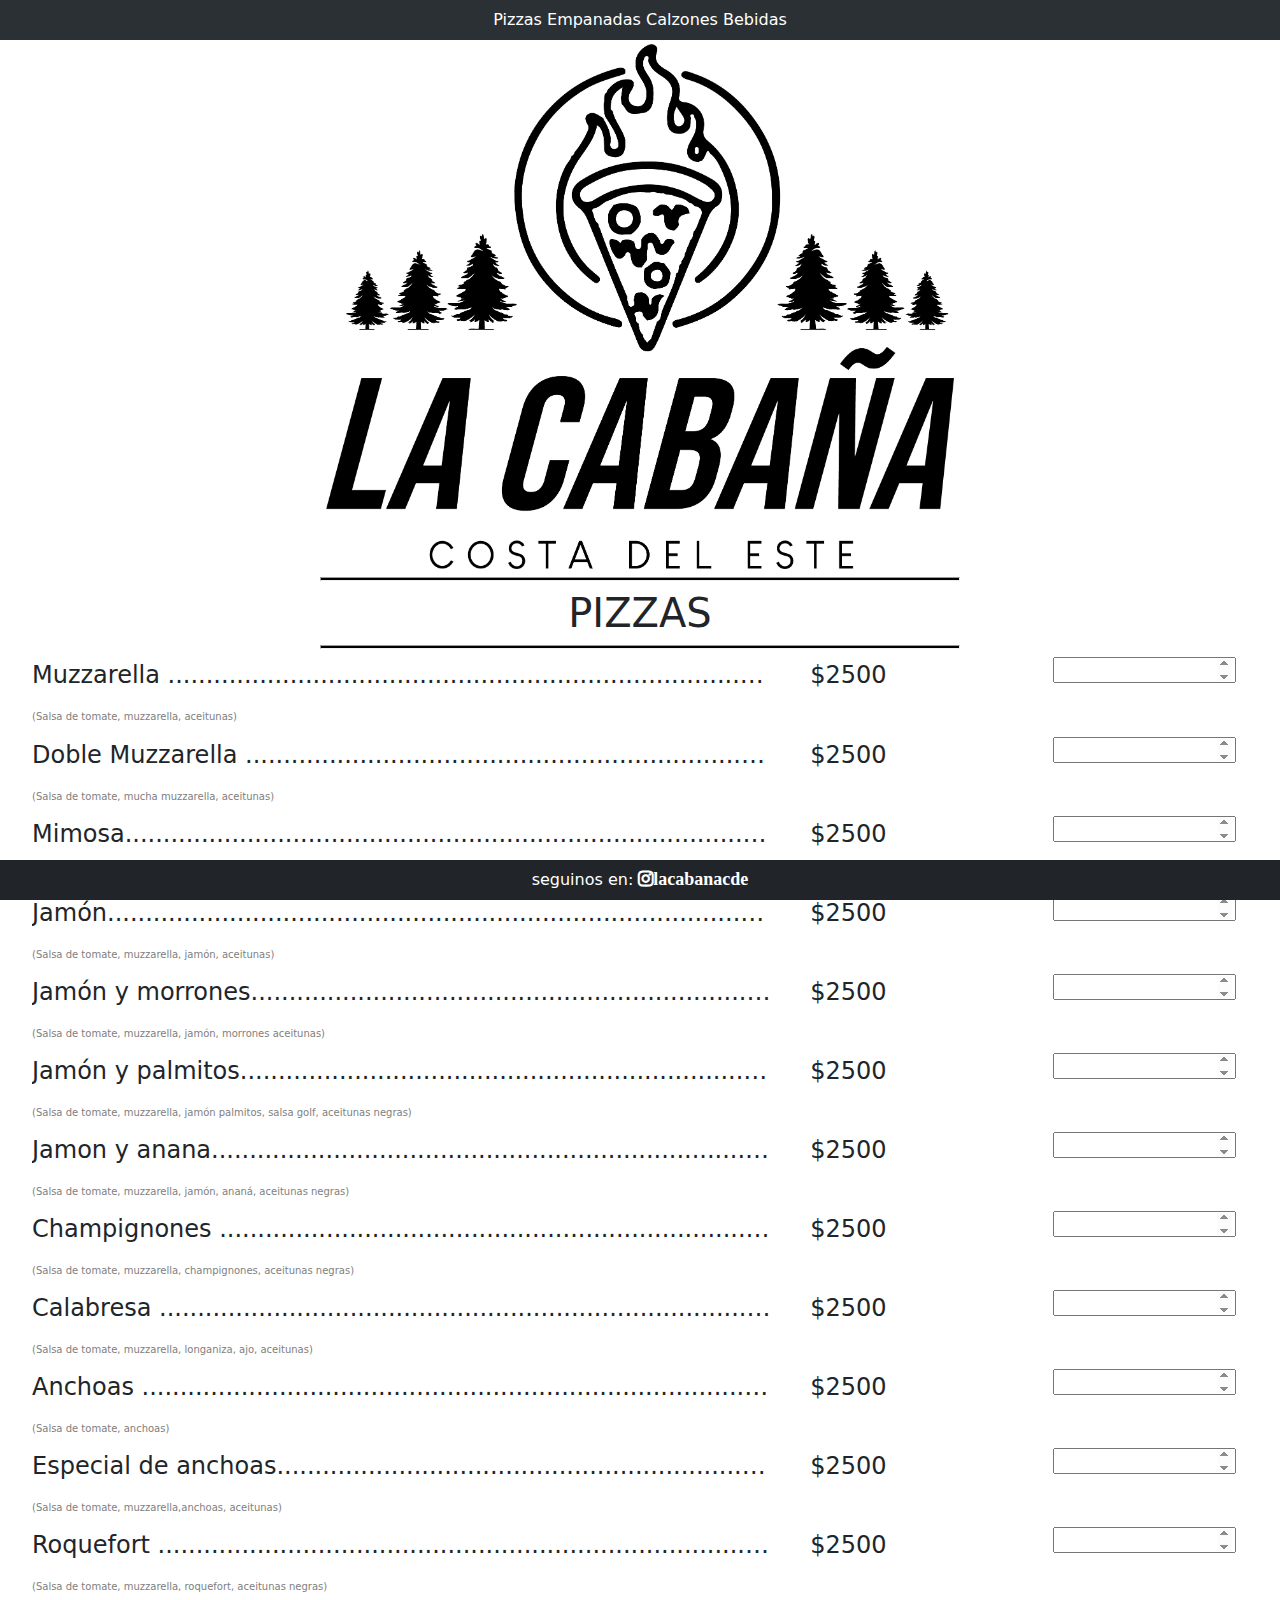
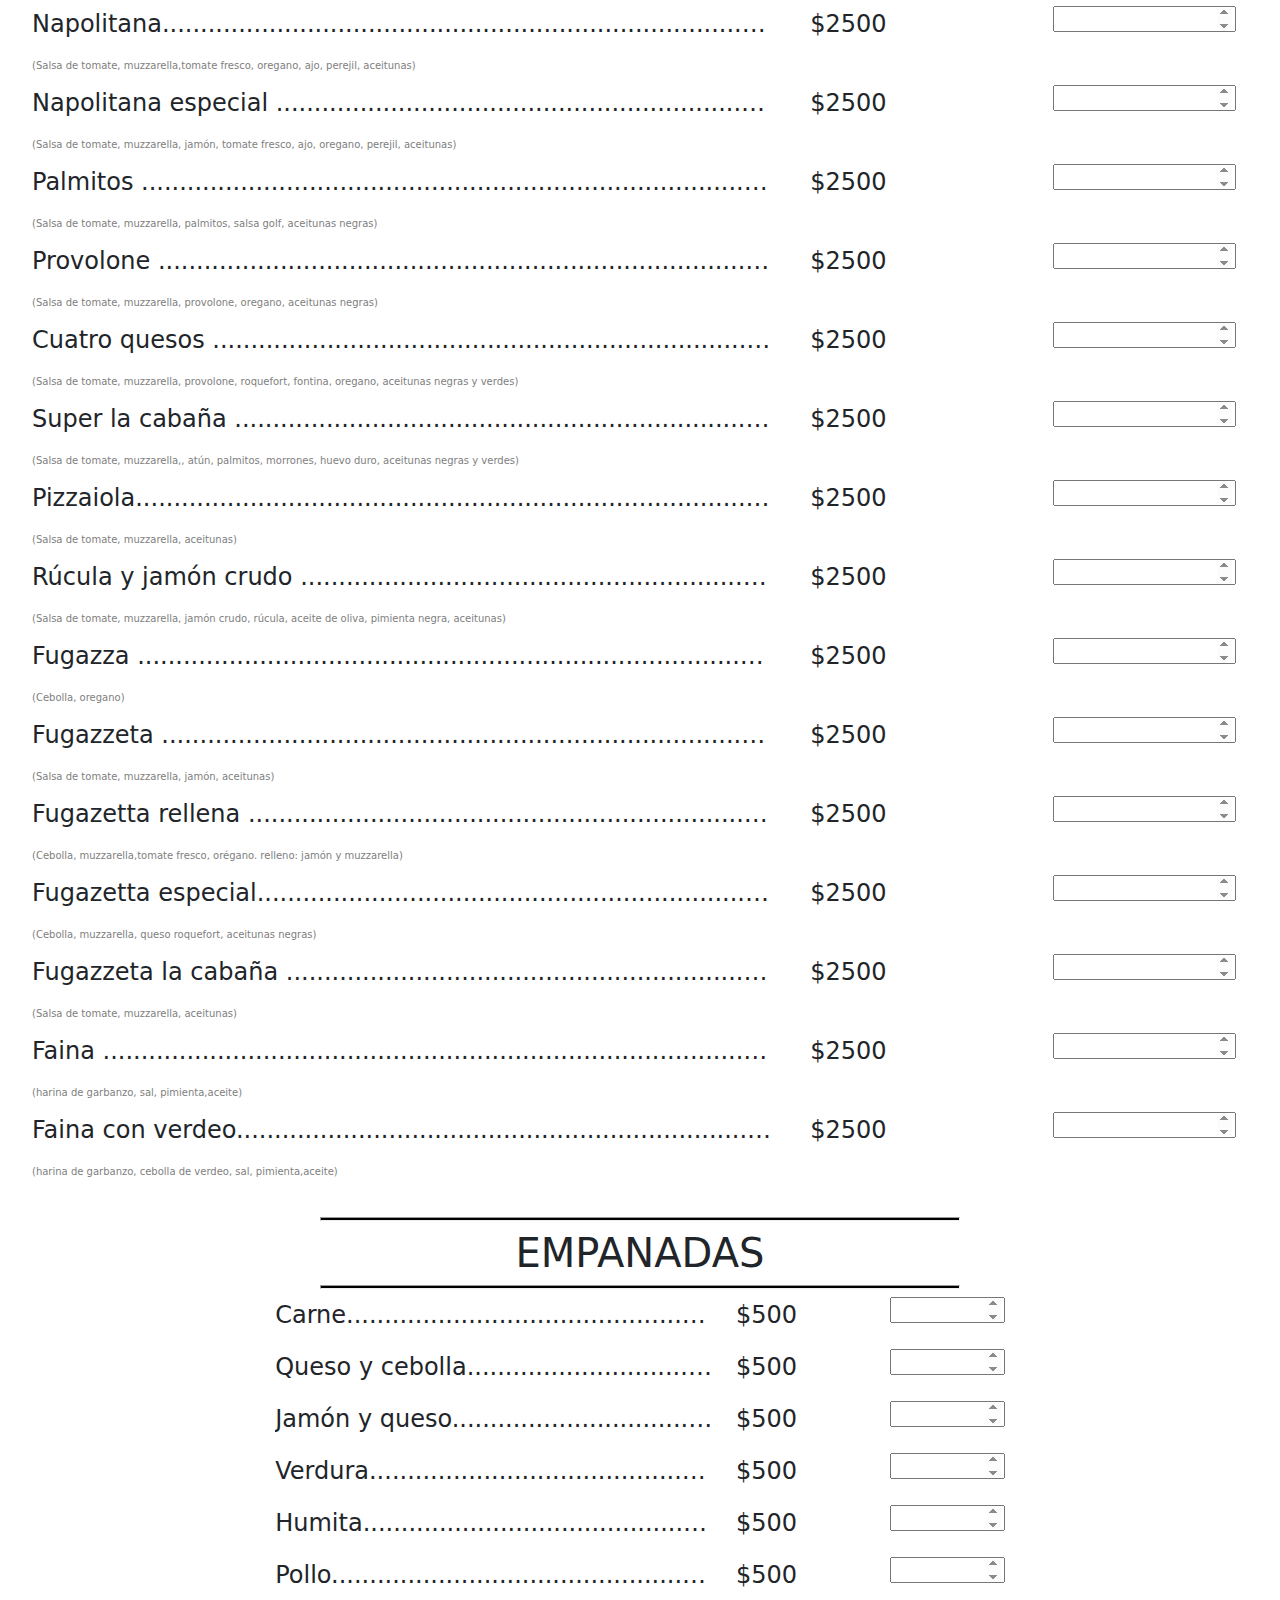
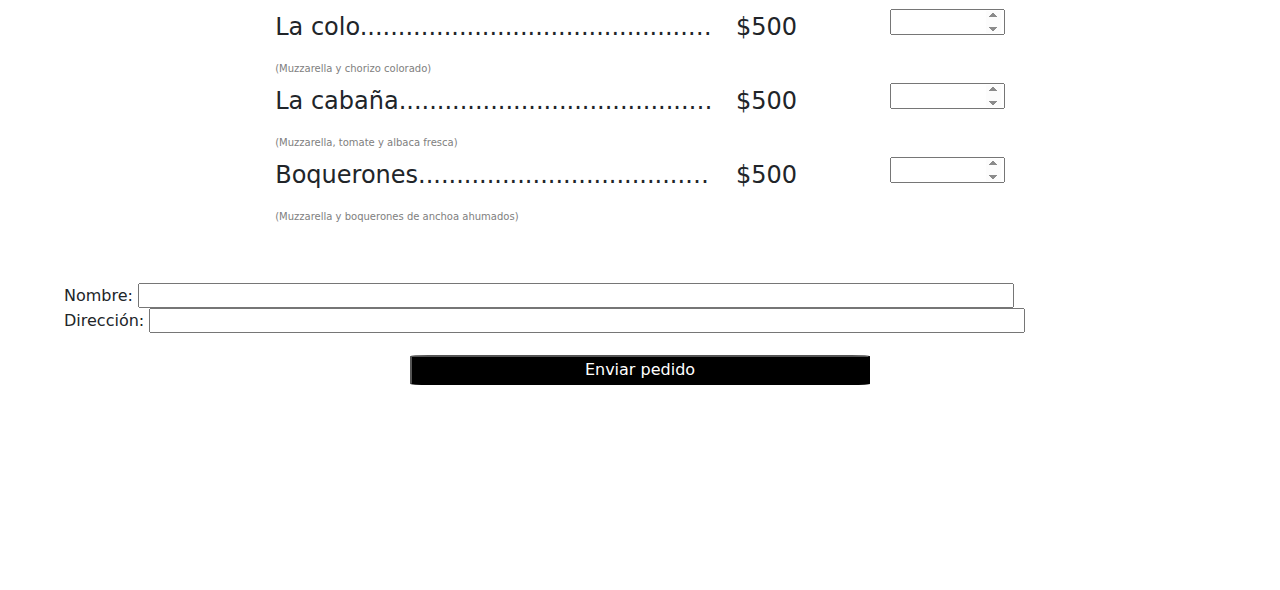
==== commit 19e35031: "Update index.html" ====
--- a/index.html
+++ b/index.html
@@ -16,7 +16,7 @@
     <nav class="navbar bg-dark fixed-top bg-body-tertiary" data-bs-theme="dark">
         <ul id="navegador">
             <li id="nav"><a href="#pizzas">Pizzas</a></li>
-            <li id="nav"><a href="#empanadas">Empanadas</a></li>
+            <li id="nav"><a href="#empanada">Empanadas</a></li>
             <li id="nav"><a href="#calzones">Calzones</a></li>
             <li id="nav"><a href="#bebidas">Bebidas</a></li>
         </ul>
--- a/style.css
+++ b/style.css
@@ -4,30 +4,6 @@
 
  .info {
    width: 80%;
- }
-
- #salto {
-   padding-top: 1%;
-   padding-left: 60%;
- }
-
- #empanada {
-   display: grid;
-   grid-template-columns: repeat(1, 40% 10% 8%);
-   /* justify-items: center; */
-   max-width: 60%;
-   margin-left: auto;
-   margin-right: auto;
-   /* text-align: center; */
-   margin-bottom: 2%;
-   font-size: x-large;
-   justify-content: center;
- }
-
-
- #empanadamobile{
-  display: none !important;
-   visibility: hidden;
  }
 
  .distinto {
@@ -46,15 +22,9 @@
    max-width: 95%;
  }
 
- /* p {
+ p {
    max-height: 2%;
- } */
-
- #pizzamobile {
-   display: none !important;
-   visibility: hidden;
- }
-
+ }
 
  input[type='button'] {
    background-color: black;
@@ -76,8 +46,6 @@
    display: grid;
    background-repeat: no-repeat;
    align-items: center;
-   margin-left: 5%;
-   margin-right: 5%;
    justify-items: stretch;
  }
 
@@ -112,8 +80,11 @@
  }
 
  #coment {
+   grid-column: 1 / span 3;
+   margin-bottom: 1%;
    font-size: x-small;
  }
+
 
  #gusto {
    white-space: nowrap;
@@ -128,7 +99,7 @@
    margin-left: auto;
    margin-right: auto;
    justify-content: center;
-   margin-bottom: 5%;
+   margin-bottom: 10%;
  }
 
  #pizza {
@@ -168,14 +139,10 @@
    padding-bottom: 10%
  }
 
- ;
-
-
 
  #coment {
    font-size: x-small;
    color: grey;
-   
  }
 
 
@@ -186,15 +153,54 @@
 
  }
 
- @media only screen and (max-width: 600px) {
+ #empanada {
+   display: grid;
+   grid-template-columns: repeat(1, 40% 10% 8%);
+   /* justify-items: center; */
+   max-width: 60%;
+   margin-left: auto;
+   margin-right: auto;
+   /* text-align: center; */
+   margin-bottom: 2%;
+   font-size: x-large;
+   justify-content: center;
+ }
+
+@media only screen and (max-width: 1400px) {
+
+   #pizza {
+     display: grid;
+     grid-template-columns: repeat(1, 64% 20% 15%);
+     max-width: 95%;
+   }
+
+   #empanada {
+     display: grid;
+     grid-template-columns: repeat(1, 60% 20% 15%);
+   }
+
+   input {
+     width: 100%;
+     height: 50%;
+     min-height: 6%;
+   }
+   #datos {display: block;
+    margin-left: auto;
+    margin-right: auto;
+    text-align: center;
+    max-width: 90%;
+    margin-bottom: 16%;
+    margin-top: 4%;
+
+   }
+
+ }
+
+ @media only screen and (max-width: 650px) {
    .navbar {
-     max-width: 80%;
-     margin-left: 10%;
-     margin-right: 10%;
-   }
-   .desparece{
-    display: none !important;
-     visibility: hidden!important;
+     max-width: 98%;
+     margin-left: 1%;
+     margin-right: 1%;
    }
 
    body {
@@ -222,64 +228,72 @@
      margin-right: 10%;
    }
 
-   #empanada {
-     display: none !important;
-     visibility: hidden;
-   }
-
    #pizza {
-     display: none !important;
-     visibility: hidden;
-     display: grid;
-     grid-template-columns: repeat(1, 85% 5% 10%);
+     display: grid;
+     grid-template-columns: repeat(1, 64% 20% 10%);
      /* justify-items: center; */
      max-width: 98%;
      margin-left: auto;
      margin-right: auto;
      /* text-align: center; */
-     margin-bottom: 2%;
-     font-size: x-large;
-   }
-
-   #pizzamobile {
-     display: grid !important;
-     visibility: visible;
-     grid-template-columns: repeat(1, 65% 20% 10%);
-     /* justify-items: center; */
-     width: 390px;
-     height:840px;
-    /* text-align: center; */
      /* margin-bottom: 2%; */
      font-size: x-large;
-     align-items: start;
-     line-height: 22px;
-   }
-  #coment{
-    grid-column-end: span 3;
-    margin-bottom: 1%;
-  }
-  
-  }
-
- input {
-   /* width: 10%; */
-   /* height: 6%; */
-   max-height: 20px;
- }
-
- /* input[type="checkbox"]{
-    width: 14%;
-    height: 14%;
-  } */
- .distinto {
-   width: 64%;
- }
-
- label {
-   font-size: large;
- }
-
- .info {
-   width: 50%;
-   /* max-height: 10%; */
- }+     align-items: baseline;
+   }
+
+   #datos {
+     display: block;
+     margin-left: auto;
+     margin-right: auto;
+     justify-content: center;
+     text-align: center;
+     max-width: 80%;
+     margin-bottom: 16%;
+     margin-top: 4%;
+
+   }
+
+
+   #coment {
+     grid-column: 1 / span 3 !important;
+     margin-top: -6%;
+   }
+
+   input {
+     width: 136%;
+     height: 60%;
+     min-height: 6%;
+   }
+
+
+   .distinto {
+     width: 64%;
+   }
+
+   label {
+     font-size: large;
+   }
+
+   .info {
+     width: 58%;
+
+     /* max-height: 10%; */
+   }
+
+   #empanada {
+     display: grid;
+     grid-template-columns: repeat(1, 60% 20% 10%);
+     /* justify-items: center; */
+     max-width: 80%;
+     margin-left: auto;
+     margin-right: auto;
+     /* text-align: center; */
+     /* margin-bottom: 2%; */
+     font-size: x-large;
+     /* justify-content: center; */
+     align-items: baseline;
+
+   }
+ }
+
+ 
